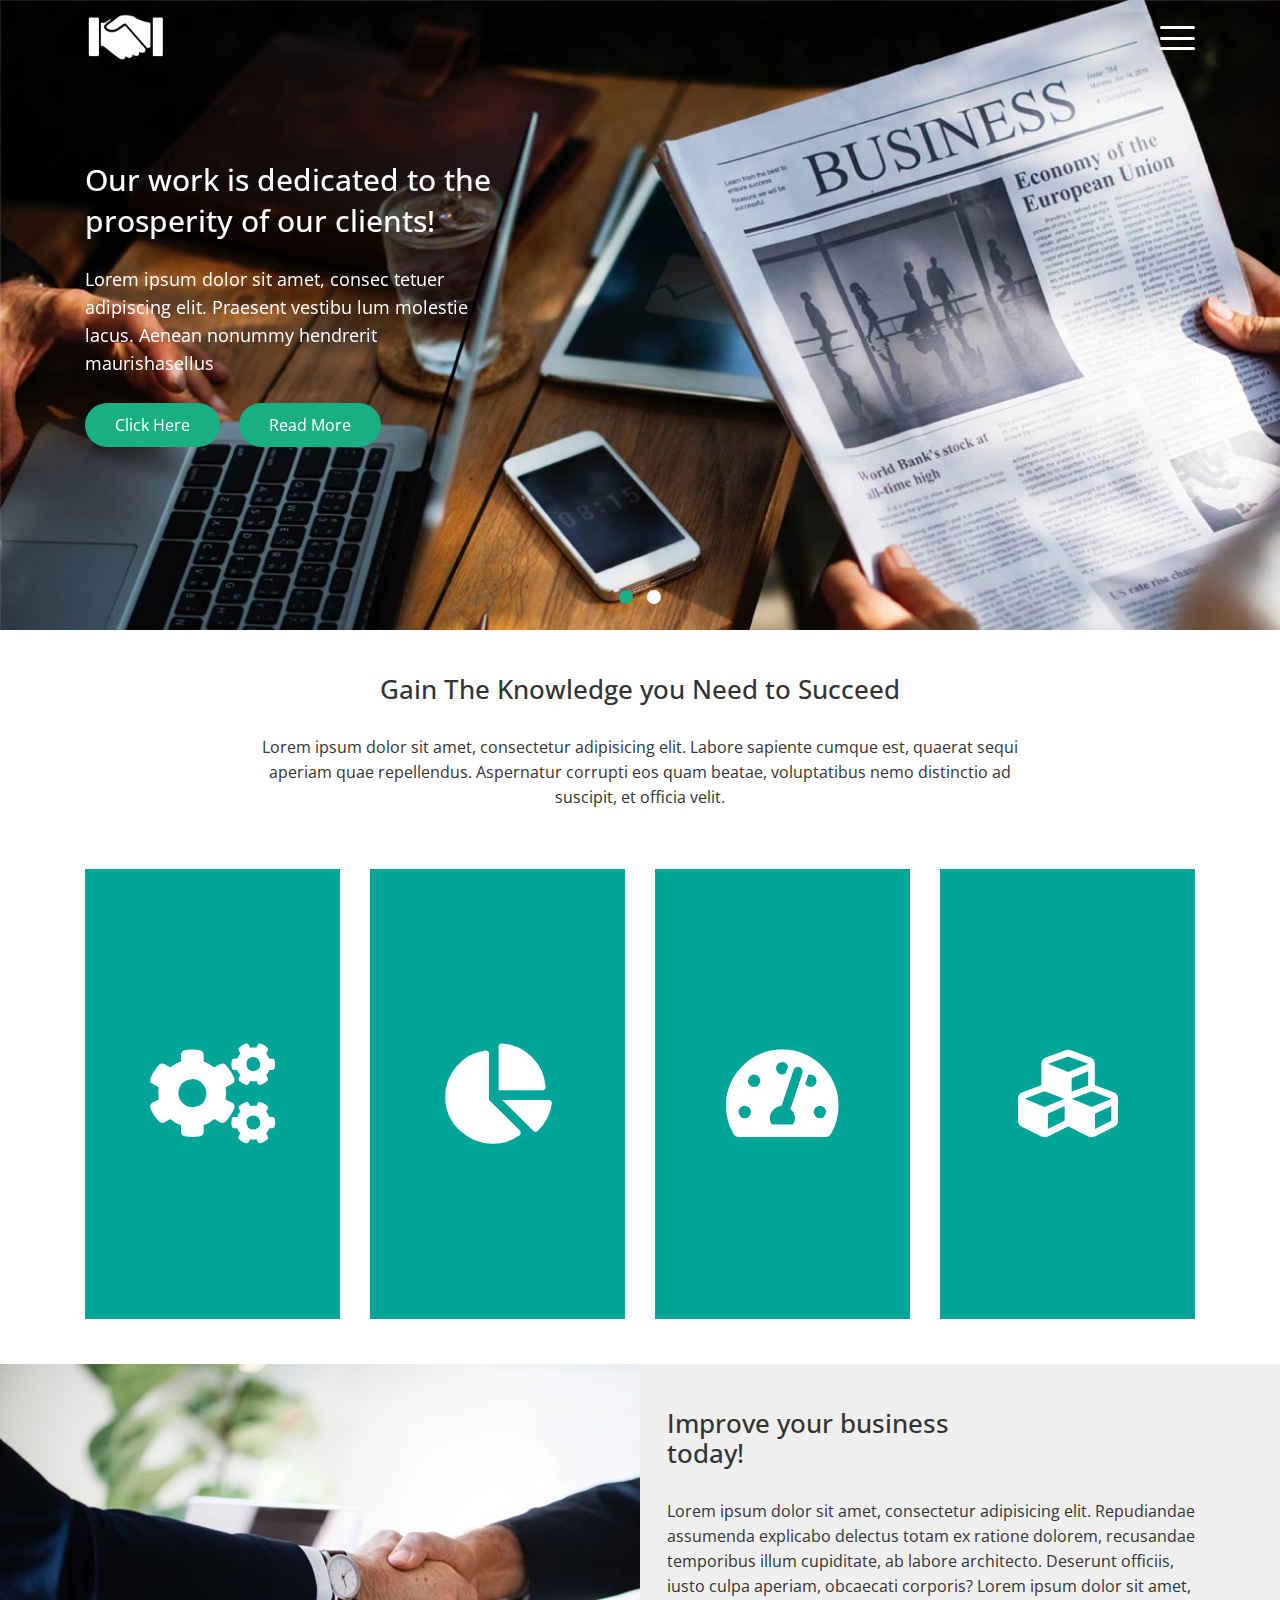
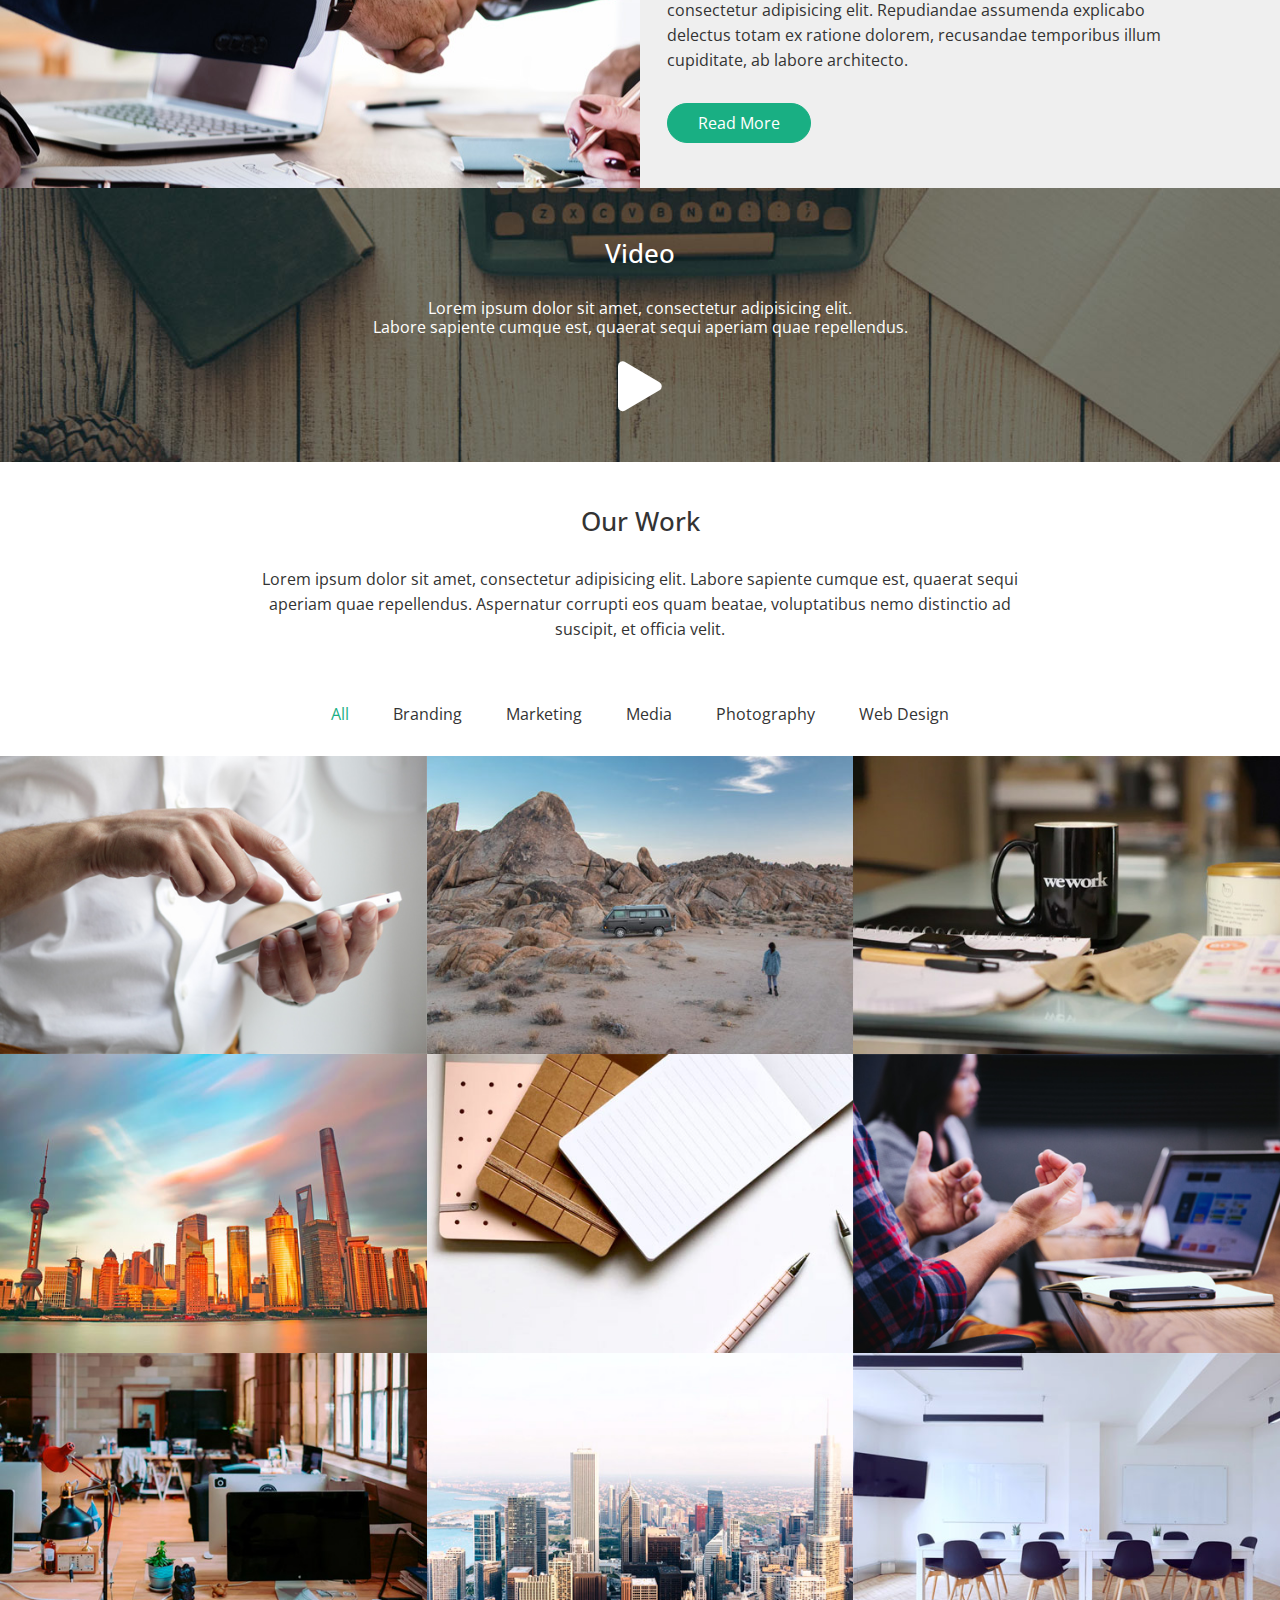
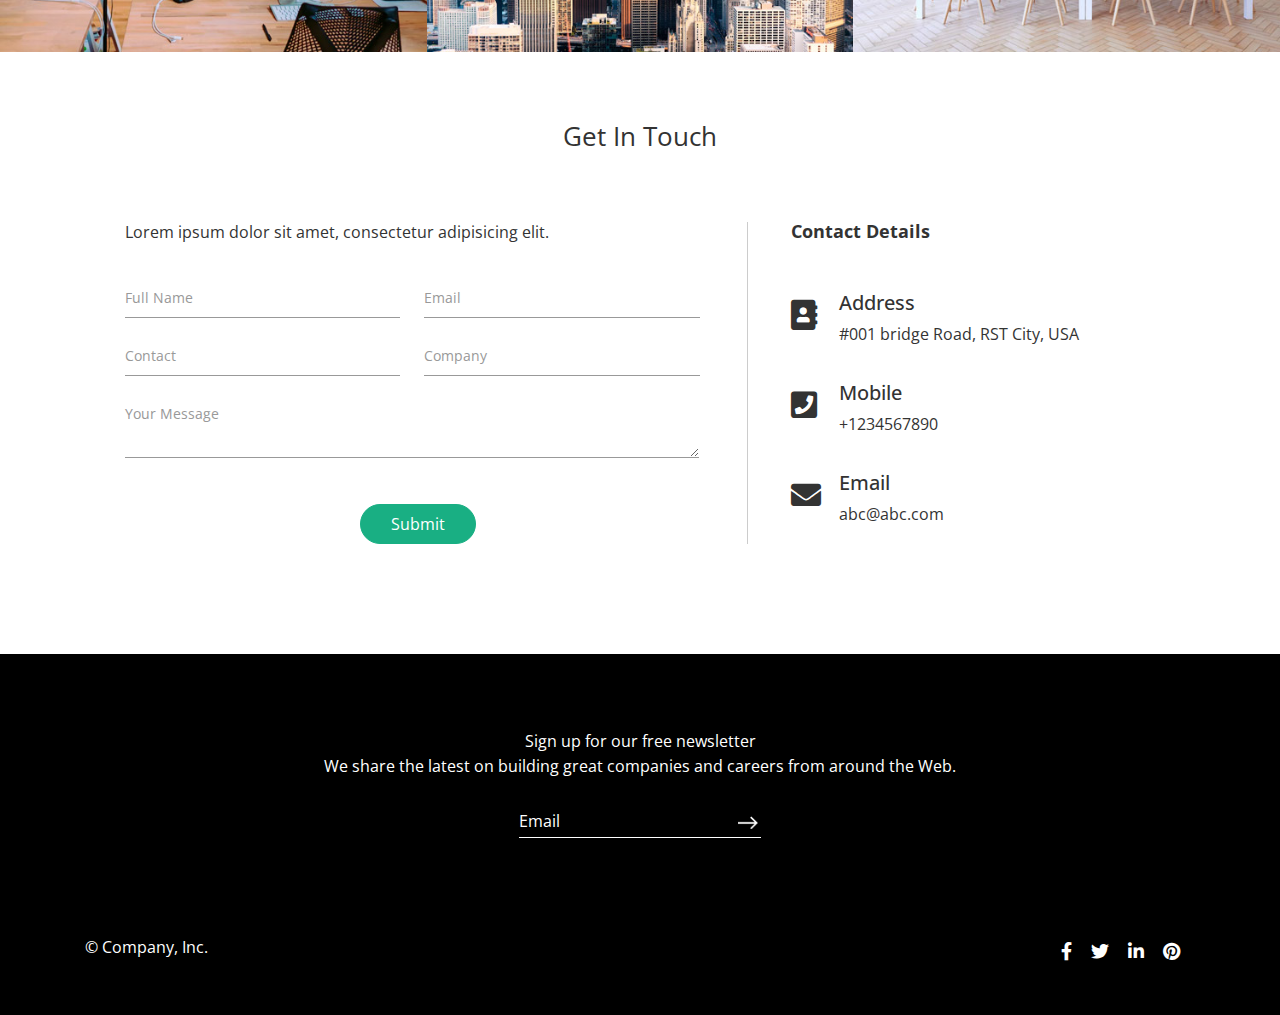
==== index.html @ cee160c5 "folder path updated" ====
<!DOCTYPE html>
<html>

<head>
    <title>Small Business | Bootstrap Template</title>
    <meta charset="utf-8">
    <meta name="viewport" content="width=device-width, initial-scale=1">
    <meta http-equiv=“X-UA-Compatible” content=“IE=edge”>
    <!-- favicons -->
    <link rel="apple-touch-icon" sizes="180x180" href="images/favicons/apple-touch-icon.png">
    <link rel="icon" type="image/png" sizes="32x32" href="images/favicons/favicon-32x32.png">
    <link rel="icon" type="image/png" sizes="16x16" href="images/favicons/favicon-16x16.png">
    <link rel="manifest" href="images/favicons/site.webmanifest">
    <link rel="mask-icon" href="images/favicons/safari-pinned-tab.svg" color="#5bbad5">
    <meta name="msapplication-TileColor" content="#da532c">
    <meta name="theme-color" content="#ffffff">
    <!-- favicons -->
    <link href="https://use.fontawesome.com/releases/v5.0.7/css/all.css" rel="stylesheet">
    <link rel="stylesheet" type="text/css" href="styles/style.css">
    <link rel="stylesheet" type="text/css" href="styles/custom-responsive-style.css">
    <link href="https://fonts.googleapis.com/css?family=Open+Sans:300,400,600,700" rel="stylesheet">
    <script type="text/javascript" src="script/jquery-3.2.1.min.js"></script>
    <script type="text/javascript" src="script/all-plugins.js"></script>
    <script type="text/javascript" src="script/plugin-active.js"></script>
</head>

<body>
    <!-- Header starts here -->
    <header id="Header">
        <nav class="main-navigation">
            <div class="container">
                <div class="row">
                    <div class="col">
                        <div class="logo">
                            <a href="#"><img src="images/logo.png" alt="Logo"></a>
                        </div>
                    </div>
                    <div class="col text-right">
                        <div class="menu-wrap">
                            <div id="nav-icon1">
                                <span></span>
                                <span></span>
                                <span></span>
                            </div>
                        </div>
                    </div>
                </div>
            </div>
        </nav>
        <div class="mobile-menu">
            <ul>
                <li><a href="#HeroBanner" class="smooth-scroll">Home</a></li>
                <li><a href="#Gain" class="smooth-scroll">Gain The Knowledge</a></li>
                <li><a href="#Laptop" class="smooth-scroll">Improve your business </a></li>
                <li><a href="#Video" class="smooth-scroll">Video</a></li>
                <li><a href="#OurWork" class="smooth-scroll">Our Work</a></li>
                <li><a href="#ContactUs" class="smooth-scroll">Get In Touch</a></li>
            </ul>
        </div>
    </header>
    <!-- Header ends here -->
    <!-- Banner starts here -->
    <section id="HeroBanner">
        <div id="BannerSlider" class="owl-carousel">
            <div class="item">
                <div class="container">
                    <div class="row">
                        <div class="col">
                            <div class="banner-text">
                                <h1>Our work is dedicated to the<br /> prosperity of our clients! </h1>
                                <p> Lorem ipsum dolor sit amet, consec tetuer<br /> adipiscing elit. Praesent vestibu lum molestie <br />lacus. Aenean nonummy hendrerit <br />maurishasellus </p>
                                <div class="bannet-cta">
                                    <div class="cta-1">
                                        <a href="#">Click Here</a>
                                    </div>
                                    <div class="cta-2">
                                        <a href="#">Read More</a>
                                    </div>
                                </div>
                            </div>
                        </div>
                    </div>
                </div>
            </div>
            <div class="item">
                <div class="container">
                    <div class="row">
                        <div class="col">
                            <div class="banner-text">
                                <h1>Discover the Business Secrets for <br/>Your SUCCESS!</h1>
                                <p>Lorem ipsum dolor sit amet, consectetur
                                    <br/>adipisicing elit. Labore sapiente cumque,
                                    <br/>sequi aperiam quae repellendus.</p>
                                <div class="bannet-cta">
                                    <div class="cta-1">
                                        <a href="#">Click Here</a>
                                    </div>
                                    <div class="cta-2">
                                        <a href="#">Read More</a>
                                    </div>
                                </div>
                            </div>
                        </div>
                    </div>
                </div>
            </div>
        </div>
    </section>
    <!-- Banner ends here -->
    <!-- Features section starts here -->
    <section id="Gain">
        <div class="container">
            <div class="title text-center">
                <h3>Gain The Knowledge you Need to Succeed</h3>
                <p>Lorem ipsum dolor sit amet, consectetur adipisicing elit. Labore sapiente cumque est, quaerat sequi aperiam quae repellendus. Aspernatur corrupti eos quam beatae, voluptatibus nemo distinctio ad suscipit, et officia velit.</p>
            </div>
            <div class="row">
                <div class="col-xs-12 col-sm-12 col-md-6 col-lg-3 col-xl-3">
                    <div class="each-icon box-1">
                        <div class="icon-wrap">
                            <i class="fa fa-cogs"></i>
                        </div>
                        <div class="icon-text">
                            <h3>Title</h3>
                            <p>Lorem ipsum dolor sit amet, consectetur adipisicing elit. Labore sapiente cumque est, quaerat sequi aperiam quae repellendus. Aspernatur corrupti eos quam beatae, voluptatibus nemo distinctio ad suscipit, et officia velit.</p>
                            <div class="cta">
                                <a title="Read More" href="#"><i class="fa fa-arrow-right" aria-hidden="true"></i></a>
                            </div>
                        </div>
                    </div>
                </div>
                <div class="col-xs-12 col-sm-12 col-md-6 col-lg-3 col-xl-3">
                    <div class="each-icon box-2">
                        <div class="icon-wrap">
                            <i class="fa fa-chart-pie"></i>
                        </div>
                        <div class="icon-text">
                            <h3>Title</h3>
                            <p>Lorem ipsum dolor sit amet, consectetur adipisicing elit. Labore sapiente cumque est, quaerat sequi aperiam quae repellendus. Aspernatur corrupti eos quam beatae, voluptatibus nemo distinctio ad suscipit, et officia velit.</p>
                            <div class="cta">
                                <a title="Read More" href="#"><i class="fa fa-arrow-right" aria-hidden="true"></i></a>
                            </div>
                        </div>
                    </div>
                </div>
                <div class="col-xs-12 col-sm-12 col-md-6 col-lg-3 col-xl-3">
                    <div class="each-icon box-3">
                        <div class="icon-wrap">
                            <i class="fa fa-tachometer-alt"></i>
                        </div>
                        <div class="icon-text">
                            <h3>Title</h3>
                            <p>Lorem ipsum dolor sit amet, consectetur adipisicing elit. Labore sapiente cumque est, quaerat sequi aperiam quae repellendus. Aspernatur corrupti eos quam beatae, voluptatibus nemo distinctio ad suscipit, et officia velit.</p>
                            <div class="cta">
                                <a title="Read More" href="#"><i class="fa fa-arrow-right" aria-hidden="true"></i></a>
                            </div>
                        </div>
                    </div>
                </div>
                <div class="col-xs-12 col-sm-12 col-md-6 col-lg-3 col-xl-3">
                    <div class="each-icon box-4">
                        <div class="icon-wrap">
                            <i class="fa fa-cubes"></i>
                        </div>
                        <div class="icon-text">
                            <h3>Title</h3>
                            <p>Lorem ipsum dolor sit amet, consectetur adipisicing elit. Labore sapiente cumque est, quaerat sequi aperiam quae repellendus. Aspernatur corrupti eos quam beatae, voluptatibus nemo distinctio ad suscipit, et officia velit.</p>
                            <div class="cta">
                                <a title="Read More" href="#"><i class="fa fa-arrow-right" aria-hidden="true"></i></a>
                            </div>
                        </div>
                    </div>
                </div>
            </div> 
        </div>
    </section>
    <!-- Features section ends here -->
    <!-- Laptop section starts here -->
    <section id="Laptop">
        <div class="container">
            <div class="row">
                <div class="col-xs-12 col-sm-12 col-md-12 col-lg-6 col-xl-6 ">
                </div>
                <div class="col-xs-12 col-sm-12 col-md-12 col-lg-6 col-xl-6">
                    <div class="laptop-text">
                        <h2>Improve your business<br class="d-none d-lg-none d-xl-block" /> today!</h2>
                        <p>Lorem ipsum dolor sit amet, consectetur adipisicing elit. Repudiandae assumenda explicabo delectus totam ex ratione dolorem, recusandae temporibus illum cupiditate, ab labore architecto. Deserunt officiis, iusto culpa aperiam, obcaecati corporis? Lorem ipsum dolor sit amet, consectetur adipisicing elit. Repudiandae assumenda explicabo delectus totam ex ratione dolorem, recusandae temporibus illum cupiditate, ab labore architecto.</p>
                        <a href="#">Read More</a>
                    </div>
                </div>
            </div>
        </div>
    </section>
    <!-- Laptop section ends here -->
    
    <!-- video section starts here -->
    <section id="Video">
        <div class="image-wrap">
            <picture>
                <source media="(max-width: 767px)" srcset="images/video1.jpg">
                <img src="images/video.jpg" alt="Video Thumbnail">
            </picture>
        </div>
        <div class="video-icon">
            <h3>Video</h3>
            <p>Lorem ipsum dolor sit amet, consectetur adipisicing elit. <br class="d-none d-lg-none d-xl-block" />Labore sapiente cumque est, quaerat sequi aperiam quae repellendus.</p>
            <a class="popup-youtube-wst" href="https://www.youtube.com/watch?v=ScMzIvxBSi4"><i class="fas fa-play"></i></a>
        </div>
    </section>
    <!-- video section ends here -->
    <section id="OurWork" class="clearfix">
        <div class="container">
            <div class="title text-center">
                <h3>Our Work</h3>
                <p>Lorem ipsum dolor sit amet, consectetur adipisicing elit. Labore sapiente cumque est, quaerat sequi aperiam quae repellendus. Aspernatur corrupti eos quam beatae, voluptatibus nemo distinctio ad suscipit, et officia velit.</p>
            </div>
        </div>
        <div class="filter-list">
            <ul>
                <li class="active" data-filter="all">All
                </li>
                <li data-filter="branding">Branding
                </li>
                <li data-filter="marketing">Marketing
                </li>
                <li data-filter="media">Media
                </li>
                <li data-filter="photography">Photography
                </li>
                <li data-filter="web-design">Web Design
                </li>
            </ul>
        </div>
        <div class="filter-box clearfix">
            <div class="each-box all scale-anm branding">
                <div class="each-box-img">
                    <img src="images/category-1.jpg" alt="">
                </div>
                <div class="each-box-text-wap">
                    <div class="each-box-text">
                        <h3>Title</h3>
                        <p>Lorem ipsum dolor sit amet consectetur adipisicing elit consectetur adipisicing elit.</p>
                        <a title="Read More" href="#" target="_blank"><i class="fa fa-arrow-right" aria-hidden="true"></i></a>
                    </div>
                </div>
            </div>
            <div class="each-box all scale-anm marketing web-design">
                <div class="each-box-img">
                    <img src="images/category-2.jpg" alt="">
                </div>
                <div class="each-box-text-wap">
                    <div class="each-box-text">
                        <h3>Title</h3>
                        <p>Lorem ipsum dolor sit amet consectetur adipisicing elit consectetur adipisicing elit.</p>
                        <a title="Read More" href="#" target="_blank"><i class="fa fa-arrow-right" aria-hidden="true"></i></a>
                    </div>
                </div>
            </div>
            <div class="each-box all scale-anm media">
                <div class="each-box-img">
                    <img src="images/category-3.jpg" alt="">
                </div>
                <div class="each-box-text-wap">
                    <div class="each-box-text">
                        <h3>Title</h3>
                        <p>Lorem ipsum dolor sit amet consectetur adipisicing elit consectetur adipisicing elit.</p>
                        <a title="Read More" href="#" target="_blank"><i class="fa fa-arrow-right" aria-hidden="true"></i></a>
                    </div>
                </div>
            </div>
            <div class="each-box all scale-anm photography marketing">
                <div class="each-box-img">
                    <img src="images/category-4.jpg" alt="">
                </div>
                <div class="each-box-text-wap">
                    <div class="each-box-text">
                        <h3>Title</h3>
                        <p>Lorem ipsum dolor sit amet consectetur adipisicing elit consectetur adipisicing elit.</p>
                        <a title="Read More" href="#" target="_blank"><i class="fa fa-arrow-right" aria-hidden="true"></i></a>
                    </div>
                </div>
            </div>
            <div class="each-box all scale-anm web-design branding">
                <div class="each-box-img">
                    <img src="images/category-5.jpg" alt="">
                </div>
                <div class="each-box-text-wap">
                    <div class="each-box-text">
                        <h3>Title</h3>
                        <p>Lorem ipsum dolor sit amet consectetur adipisicing elit consectetur adipisicing elit.</p>
                        <a title="Read More" href="#" target="_blank"><i class="fa fa-arrow-right" aria-hidden="true"></i></a>
                    </div>
                </div>
            </div>
            <div class="each-box all scale-anm web-design">
                <div class="each-box-img">
                    <img src="images/category-6.jpg" alt="">
                </div>
                <div class="each-box-text-wap">
                    <div class="each-box-text">
                        <h3>Title</h3>
                        <p>Lorem ipsum dolor sit amet consectetur adipisicing elit consectetur adipisicing elit.</p>
                        <a title="Read More" href="#" target="_blank"><i class="fa fa-arrow-right" aria-hidden="true"></i></a>
                    </div>
                </div>
            </div>
            <div class="each-box all scale-anm media branding">
                <div class="each-box-img">
                    <img src="images/category-7.jpg" alt="">
                </div>
                <div class="each-box-text-wap">
                    <div class="each-box-text">
                        <h3>Title</h3>
                        <p>Lorem ipsum dolor sit amet consectetur adipisicing elit consectetur adipisicing elit.</p>
                        <a title="Read More" href="#" target="_blank"><i class="fa fa-arrow-right" aria-hidden="true"></i></a>
                    </div>
                </div>
            </div>
            <div class="each-box all scale-anm photography marketing">
                <div class="each-box-img">
                    <img src="images/category-8.jpg" alt="">
                </div>
                <div class="each-box-text-wap">
                    <div class="each-box-text">
                        <h3>Title</h3>
                        <p>Lorem ipsum dolor sit amet consectetur adipisicing elit consectetur adipisicing elit.</p>
                        <a title="Read More" href="#" target="_blank"><i class="fa fa-arrow-right" aria-hidden="true"></i></a>
                    </div>
                </div>
            </div>
            <div class="each-box all scale-anm photography media">
                <div class="each-box-img">
                    <img src="images/category-9.jpg" alt="">
                </div>
                <div class="each-box-text-wap">
                    <div class="each-box-text">
                        <h3>Title</h3>
                        <p>Lorem ipsum dolor sit amet consectetur adipisicing elit consectetur adipisicing elit.</p>
                        <a title="Read More" href="#" target="_blank"><i class="fa fa-arrow-right" aria-hidden="true"></i></a>
                    </div>
                </div>
            </div>
        </div>
    </section>
    <!-- Contact us section starts here -->
    <section id="ContactUs">
        <div class="container contact-container">
            <h3 class="contact-title">Get In Touch</h3>
            <div class="contact-outer-wrapper">
                <div class="form-wrap">
                    <p>Lorem ipsum dolor sit amet, consectetur adipisicing elit.</p>
                    <form action="#" method="post">
                        <div class="fname floating-label">
                            <input type="text" required class="floating-input" name="full name" />
                            <label for="title">Full Name</label>
                        </div>
                        <div class="email floating-label">
                            <input type="email" required class="floating-input" name="email" />
                            <label for="email">Email</label>
                        </div>
                        <div class="contact floating-label">
                            <input type="tel" class="floating-input" name="contact" />
                            <label for="email" required>Contact</label>
                        </div>
                        <div class="company floating-label">
                            <input type="text" class="floating-input" name="company" />
                            <label for="email">Company</label>
                        </div>
                        <div class="user-msg floating-label">
                            <textarea type="text" class="floating-input" name="Message"></textarea>
                            <label for="message" class="msg-label">Your Message</label>
                        </div>
                        <div class="submit-btn">
                            <button type="submit">Submit</button>
                        </div>
                    </form>
                </div>
                <div class="address-block">
                    <p class="add-title">Contact Details</p>
                    <div class="c-detail">
                        <div class="c-icon"><i class="fas fa-address-book" aria-hidden="true"></i></div>
                        <div class="c-info">
                            <h4>Address</h4>
                            <p>#001 bridge Road, RST City, USA</p>
                        </div>
                    </div>
                    <div class="c-detail">
                        <div class="c-icon"><i class="fas fa-phone-square" aria-hidden="true"></i></div>
                        <div class="c-info">
                            <h4>Mobile</h4>
                            <p><a href="tell:+1234567890">+1234567890</a></p>
                        </div>
                    </div>
                    <div class="c-detail">
                        <div class="c-icon"><i class="fas fa-envelope" aria-hidden="true"></i></div>
                        <div class="c-info">
                            <h4>Email</h4>
                            <p><a href="mailto:abc@abc.com">abc@abc.com</a></p>
                        </div>
                    </div>
                </div>
            </div>
        </div>
    </section>
    <!-- Contact us section ends here -->
    <!-- Footer section starts here -->
    <footer id="Footer">
        <div class="container text-center">
            <div class="footer-text ">
                <p>Sign up for our free newsletter
                    <br class="hidden-lg-down" /> We share the latest on building great companies and careers from around the Web.</p>
                <div class="email-box">
                    <form action="#" method="post">
                        <input required type="email">
                        <label for="email">Email</label>
                        <input class="submit" type="submit" value="">
                    </form>
                </div>
                <div class="row">
                    <div class="col-xs-12 col-sm-12 col-md-6 col-lg-6 col-xl-6">
                        <div class="copy-right">
                            <p>© Company, Inc.</p>
                        </div>
                    </div>
                    <div class="col-xs-12 col-sm-12 col-md-6 col-lg-6 col-xl-6 text-right">
                        <div class="social-share">
                            <ul>
                                <li>
                                    <a href="#"><i class="fab fa-facebook-f"></i></a>
                                </li>
                                <li>
                                    <a href="#"><i class="fab fa-twitter"></i></a>
                                </li>
                                <li>
                                    <a href="#"><i class="fab fa-linkedin-in"></i></a>
                                </li>
                                <li>
                                    <a href="#"><i class="fab fa-pinterest"></i></a>
                                </li>
                            </ul>
                        </div>
                    </div>
                </div>
            </div>
        </div>
    </footer>
    <!-- Footer section ends here -->
</body>

</html>
---- styles/custom-responsive-style.css ----
/*mobile styles*/
@media (min-width: 0px) and (max-width: 767px) {
	#Header {
		padding: 16px 0;
	}
	#Header .logo a img {
		width: 60px;
	}
	#Header .menu-wrap {
		padding-top: 3px;
	}
	#nav-icon1 {
		width: 40px;
		height: 30px;
	}
	#nav-icon1 span {
		height: 3px;
	}
	#nav-icon1 span:nth-child(2) {
		top: 12px;
	}
	#nav-icon1 span:nth-child(3) {
		top: 23px;
	}
	#HeroBanner {
		height: 380px;
	}
	#BannerSlider {
		padding-top: 50px;
		text-align: center;
	}
	#BannerSlider .banner-text {
		padding-top: 20px;
	}
	#BannerSlider .banner-text h1 {
		font-size: 22px;
		margin-bottom: 14px;
	}
	#BannerSlider .banner-text h1 br, #BannerSlider .banner-text p br {
		display: none;
	}
	#BannerSlider .banner-text p {
		font-size: 16px;
		margin-bottom: 14px;
	}
	#BannerSlider .bannet-cta a {
		padding: 8px 25px;
		font-size: 14px;
	}
	#BannerSlider .owl-dots {
		bottom: 10px;
	}
	#Laptop {
		text-align: center;
	}
	#Laptop .laptop-text {
		padding-top: 15px;
	}
	#Laptop .laptop-text h2 {
		font-size: 22px;
		margin-bottom: 15px;
	}
	#Laptop .laptop-text p {
		font-size: 16px;
	}
	#Laptop .laptop-text a {
		font-size: 14px;
	}
	#Gain .each-icon .icon-text, #Gain .each-icon:hover .icon-wrap {
		visibility: visible;
		opacity: 1;
	}
	#Gain .each-icon .icon-wrap, #Gain .each-icon .icon-text {
		position: static;
		transform: none;
	}
	#Gain .each-icon .icon-text {
		padding-bottom: 20px;
	}
	#Gain .each-icon .icon-wrap {
		padding-top: 16px;
	}
	#Gain .each-icon .icon-wrap i {
		font-size: 50px;
	}
	#OurWork .filter-list li {
		padding-bottom: 15px;
		font-size: 16px;
		width: 50%;
		float: left;
		background-color: #19af83;
		padding: 20px;
		color: #fff;
		border: 1px solid #fff;
	}
	#OurWork .filter-list li:hover, #OurWork .filter-list li.active {
		color: #19af83;
		background-color: #fff;
		border: 1px solid #19af83;
	}
	#Gain .title {
		width: 100%;
	}
	#Gain .title h3 {
		font-size: 22px;
	}
	#Gain .title h3 br {
		display: none;
	}
	#Gain .title p {
		font-size: 16px;
		margin-bottom: 15px;
	}
	#Gain .each-icon {
		min-height: 290px;
		margin-bottom: 10px;
	}
	#Laptop {
		padding: 25px 0;
		margin-bottom: 20px;
	}
	#Laptop::before {
		background: url(../images/improve-business-ipad.jpg) no-repeat center center;
		width: 100%;
  }
	#Laptop .laptop-text h2, #Laptop .laptop-text p {
  	color: #fff;
  }
	#Video .video-icon {
		width: 100%;
	}
	#Video .video-icon h3 {
		font-size: 22px;
		margin-bottom: 10px;
	}
	#Video .video-icon p {
		font-size: 16px;
		margin-bottom: 10px;
	}
	#Video .video-icon i {
		font-size: 30px;
	}
	#OurWork {
		padding-top: 20px;
		background-color: #efefef;
	}
	#OurWork .title {
		width: 100%;
	}
	#OurWork .title h3 {
		font-size: 22px;
		margin-bottom: 15px;
	}
	#OurWork .title p {
		font-size: 16px;
		margin-bottom: 15px;
	}
	#OurWork .filter-box .each-box .each-box-text-wap, #OurWork .filter-box .each-box-text a i {
		visibility: visible;
		opacity: 1;
	}
	#OurWork .filter-list {
		padding-bottom: 18px;
	}
	#OurWork .filter-list li {
		font-size: 18px;
	}
	#OurWork .filter-box .each-box {
		width: 100%;
	}
	#OurWork .filter-box .each-box .each-box-text {
		padding: 8px;
	}
	#OurWork .filter-box .each-box-text h3 {
		font-size: 22px;
		margin-bottom: 12px;
	}
	#OurWork .filter-box .each-box-text p {
		font-size: 16px;
		margin-bottom: 12px;
	}
	#OurWork .filter-box .each-box-text a {
		padding: 4px 8px;
	}
	#OurWork .filter-box .each-box:hover .each-box-img img {
		transform: none;
	}
	#ContactUs {
		padding: 25px 0;
	}
	#ContactUs .contact-title {
		font-size: 22px;
		margin-bottom: 5px;
	}
	#ContactUs .form-wrap, #ContactUs .address-block {
		width: 100%;
		padding: 20px;
		display: block;
	}
	#ContactUs .form-wrap p {
		font-size: 16px;
		text-align: center;
	}
	#ContactUs .form-wrap .floating-label {
		width: 100%;
		margin-bottom: 40px;
	}
	#ContactUs .form-wrap .user-msg {
		width: 100%;
		margin-bottom: 20px;
	}
	#ContactUs .address-block {
		position: static;
	}
	#ContactUs .address-block::after {
		content: none;
	}
	#ContactUs .add-title {
		font-size: 20px;
		margin-bottom: 25px;
	}
	#ContactUs .c-detail .c-info h4 {
		font-size: 18px;
		margin-top: 5px;
	}
	#ContactUs .c-detail .c-info p {
		margin: 0;
	}
	#Footer {
		padding: 40px 0;
	}
	#Footer .footer-text p {
		font-size: 16px;
	}
	#Footer .footer-text .email-box {
		padding-bottom: 40px;
	}
	#Footer .footer-text .copy-right {
		margin-bottom: 25px;
	}
	#Footer .footer-text .email-box label {
		font-size: 16px;
	}
	#Footer .footer-text .copy-right p {
		text-align: center;
	}
	#Footer .footer-text .social-share {
		text-align: center;
	}
	#Footer .footer-text .social-share ul li {
		margin-right: 30px;
	}
	#Footer .footer-text .social-share ul li:last-child {
		margin-right: 0;
	}
	#Footer .footer-text .email-box input {
		width: 100%;
	}
}
/*Mobile landscape view styles*/
@media (min-width: 480px) and (max-width: 767px) {
	#HeroBanner {
		height: 350px;
	}
	#Laptop .laptop-img img {
		width: 80%;
	}
	#Video {
		height: 200px;
		overflow: hidden;
	}
	#OurWork .filter-list li {
		width: 33.33%
	}
	#OurWork .filter-box .each-box {
		width: 50%;
	}
}
/* Tablet Portrait view */
@media (min-width: 768px) and (max-width: 991px) {
	#Header {
		padding: 10px 0 0;
	}
	#Header .logo a i {
		font-size: 40px;
	}
	#nav-icon1 {
		height: 42px;
		width: 40px;
	}
	#HeroBanner {
		height: 470px;
	}
	#BannerSlider {
		padding-top: 70px;
	}
	#BannerSlider .banner-text h1 {
		font-size: 32px;
	}
	#Laptop {
		text-align: center;
	}
	#Laptop .laptop-img img { 
		width: 75%;
		margin: 0 auto 20px;
	}
	#Laptop .laptop-text h2 {
		font-size: 28px;
	}
	#Gain .title h3 {
		font-size: 28px;
	}
	#Gain .each-icon {
		min-height: 310px;
	}
	#Gain .each-icon.box-1, #Gain .each-icon.box-2 {
		margin-bottom: 30px;
	}
	#Gain .each-icon .icon-text, #Gain .each-icon:hover .icon-wrap {
		visibility: visible;
		opacity: 1;
	}
	#Gain .each-icon .icon-wrap, #Gain .each-icon .icon-text {
		position: static;
		transform: none;
	}
	#Gain .each-icon .icon-text {
		padding-bottom: 20px;
	}
	#Gain .each-icon .icon-wrap {
		padding-top: 16px;
	}
	#Gain .each-icon .icon-wrap i {
		font-size: 50px;
	}
	#Laptop {
		margin-bottom: 25px;
	}
	#Laptop::before {
		width: 100%;
		background: url(../images/improve-business-ipad.jpg) no-repeat center center;
  }
  #Laptop .laptop-text h2, #Laptop .laptop-text p {
  	color: #fff;
  }
	#Video .video-icon {
		width: 100%;
	}
	#Video .video-icon h3 {
		font-size: 38px;
		margin-bottom: 15px;
	}
	#Video .video-icon p {
		font-size: 18px;
		margin-bottom: 15px;
	}
	#Video .video-icon i {
		font-size: 40px;
	}
	#OurWork {
		padding-top: 35px;
	}
	#OurWork .title {
		width: 100%;
	}
	#OurWork .title h3 {
		font-size: 28px;
	}
	#Gain .title {
		width: 100%;
	}
	#OurWork .title p {
		font-size: 20px;
	}
	#OurWork .filter-list li {
		font-size: 18px;
		padding: 0 14px;
	}
	#OurWork .filter-box .each-box .each-box-text-wap, #OurWork .filter-box .each-box-text a i {
		visibility: visible;
		opacity: 1;
	}
	#OurWork .filter-box .each-box:hover .each-box-img img {
		transform: none;
	}
	#OurWork .filter-box .each-box-text h3 {
		font-size: 26px;
		margin-bottom: 15px;
	}
	#OurWork .filter-box .each-box-text p {
		font-size: 14px;
		margin-bottom: 12px;
	}
	#OurWork .filter-box .each-box-text a {
		padding: 4px 8px;
	}
	#OurWork .filter-box .each-box:hover .each-box-text a i {
		font-size: 28px;
	}
	#ContactUs {
		padding: 40px 0;
	}
	#ContactUs .contact-title {
		margin-bottom: 12px;
	}
	#ContactUs .form-wrap {
		padding: 22px;
	}
	#ContactUs .form-wrap .fname, #ContactUs .form-wrap .contact {
		margin-right: 14px;
	}
	#ContactUs .c-detail .c-icon {
		width: 15%;
	}
	#ContactUs .c-detail .c-info {
		width: 82%;
	}
	#ContactUs .address-block {
		padding: 22px;
	}
	#ContactUs .add-title {
		margin-bottom: 30px;
	}
	#Footer {
		padding: 45px 0 30px;
	}
	#Footer .footer-text .email-box {
		padding-bottom: 70px;
	}
}
/*Tablet Landscape*/
@media (min-width: 992px) and (max-width: 1199px) {
	#HeroBanner {
		height: 530px;
	}
	#BannerSlider {
		padding-top: 70px;
	}
	#Gain .each-icon .icon-wrap i {
		font-size: 65px;
		padding-top: 15px;
	}
	#Gain .each-icon .icon-text {
		padding: 8px 10px;
	}
	#Gain .each-icon .icon-text, #Gain .each-icon:hover .icon-wrap {
		visibility: visible;
		opacity: 1;
	}
	#Gain .each-icon .icon-wrap, #Gain .each-icon .icon-text {
		position: static;
		transform: none;
	}
	#Laptop::before {
		background-position: center center;
		width: 50%;
	}
	#Video .video-icon h3 {
		font-size: 38px;
		margin-bottom: 15px;
	}
	#Video .video-icon p {
		font-size: 16px;
		margin-bottom: 15px;
	}
	#Video .video-icon i {
		font-size: 40px;
	}
	#OurWork {
		padding-top: 35px;
	}
	#OurWork .filter-box .each-box .each-box-text-wap, #OurWork .filter-box .each-box-text a i {
		visibility: visible;
		opacity: 1;
	}
	#OurWork .filter-box .each-box:hover .each-box-img img {
		transform: none;
	}
	#OurWork .filter-box .each-box-text h3 {
		font-size: 26px;
		margin-bottom: 15px;
	}
	#OurWork .filter-box .each-box-text p {
		font-size: 18px;
		margin-bottom: 15px;
	}
	#OurWork .filter-box .each-box-text a {
		padding: 11px 16px;
	}
	#ContactUs {
		padding: 40px 0;
	}
	#ContactUs .contact-title {
		margin-bottom: 12px;
	}
	#ContactUs .form-wrap {
		padding: 22px;
	}
	#ContactUs .address-block {
		padding: 22px;
	}
	#ContactUs .add-title {
		margin-bottom: 30px;
	}
	#Footer {
		padding: 45px 0 30px;
	}
	#Footer .footer-text .email-box {
		padding-bottom: 70px;
	}
}
@media (min-width: 1700px) {
	#OurWork .filter-box {
		width: 75%;
		margin: 0 auto;
	}
}
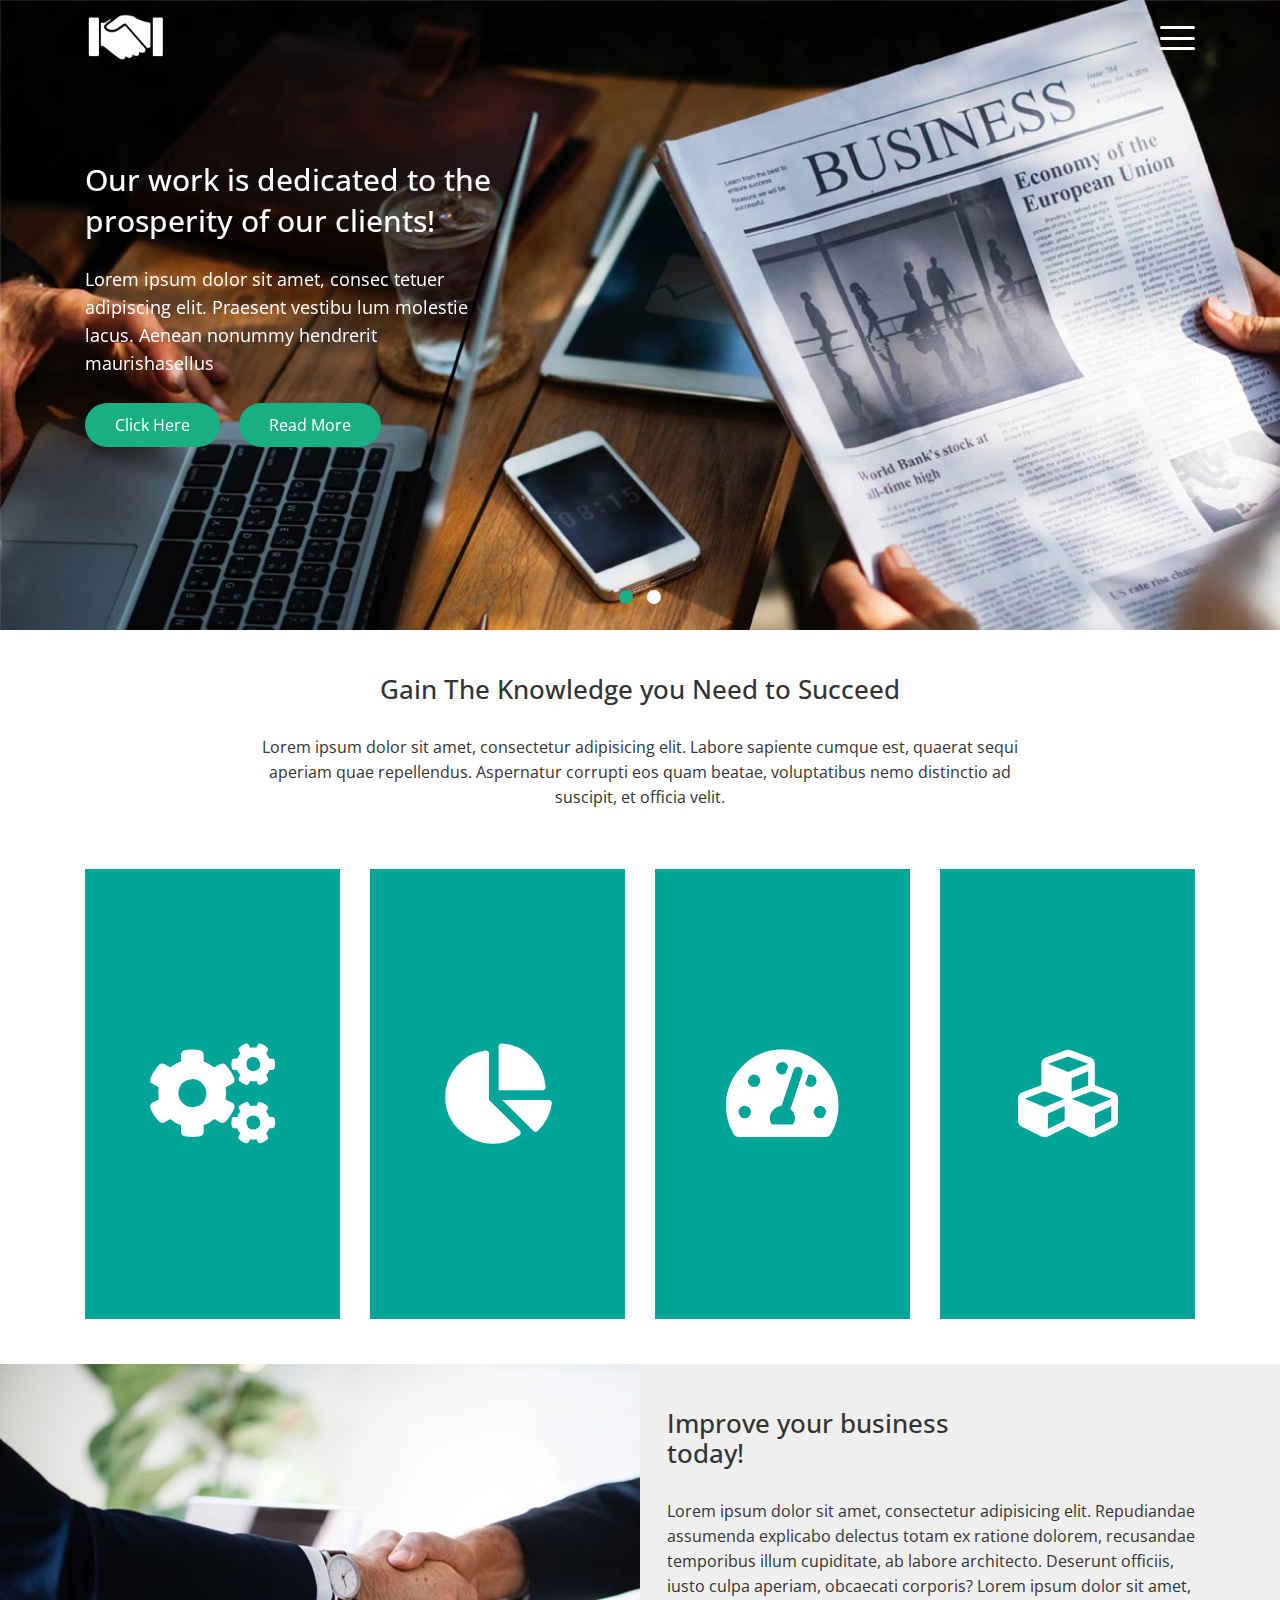
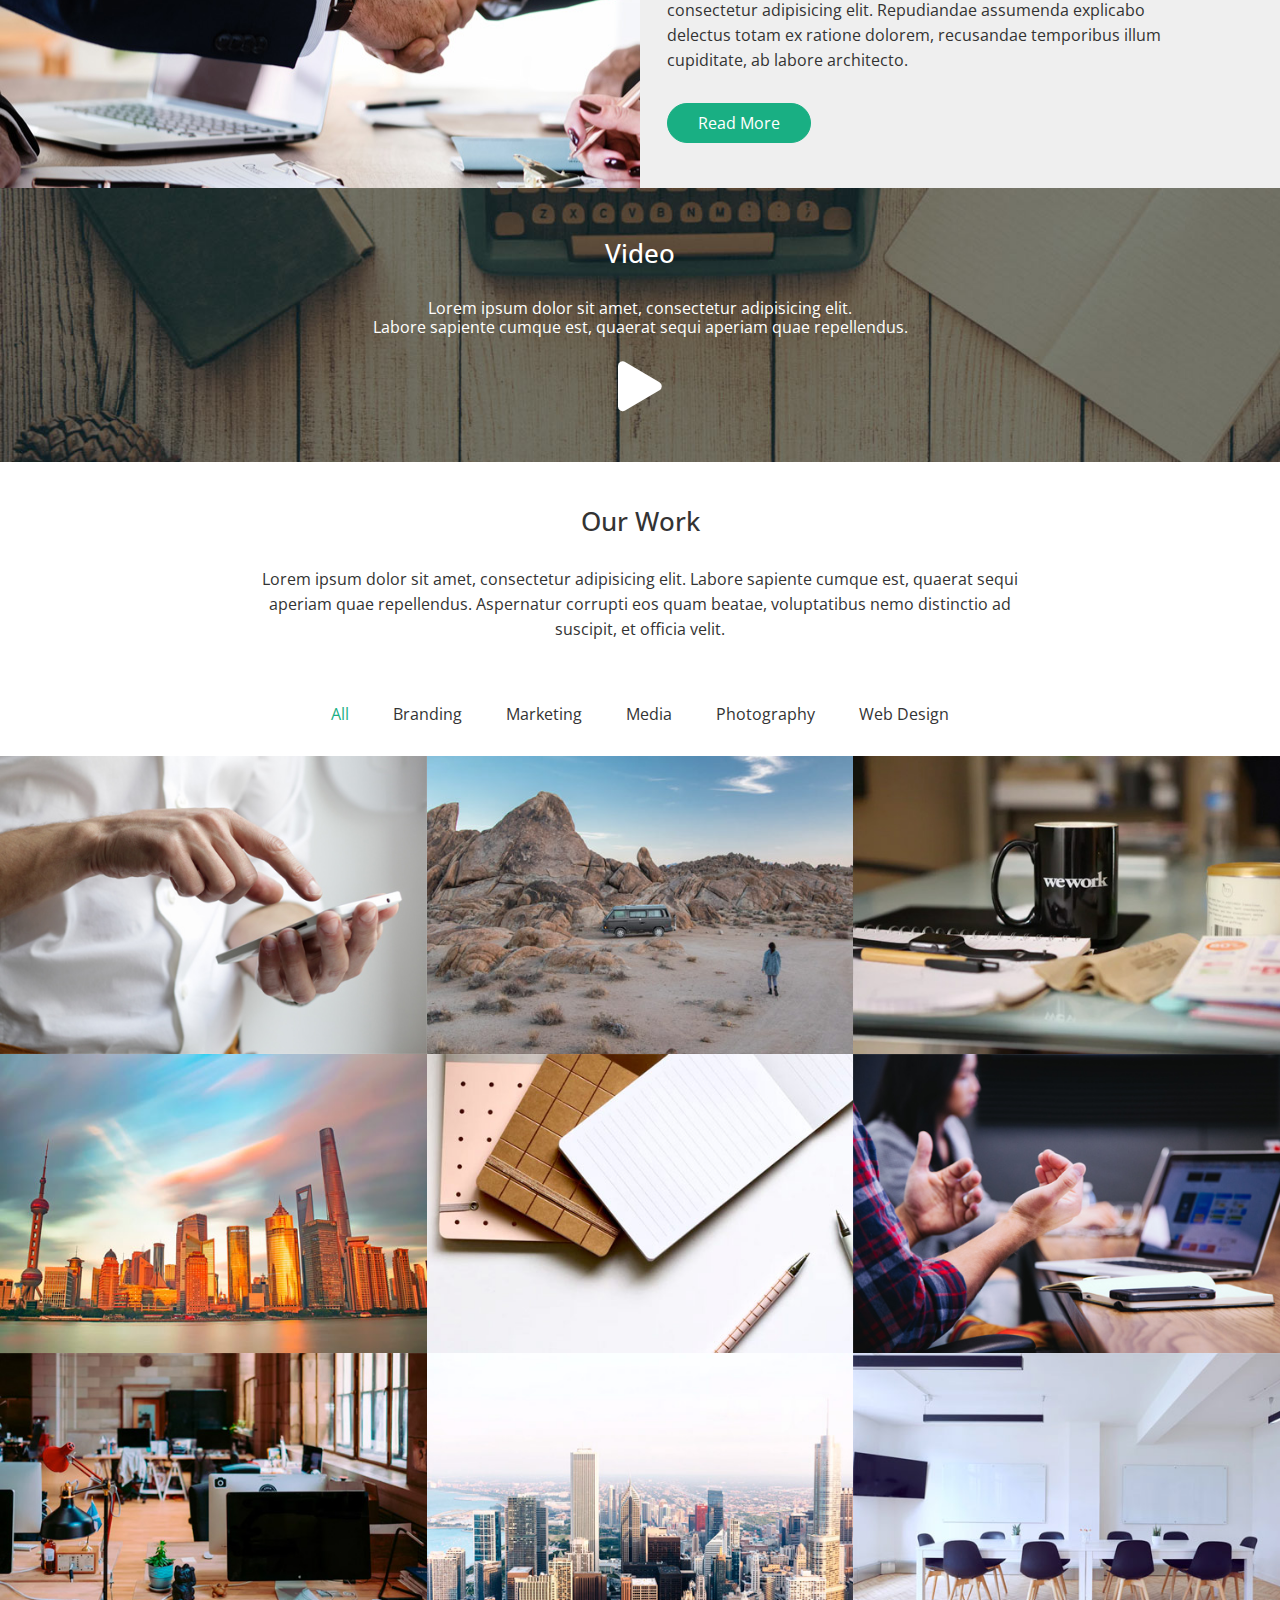
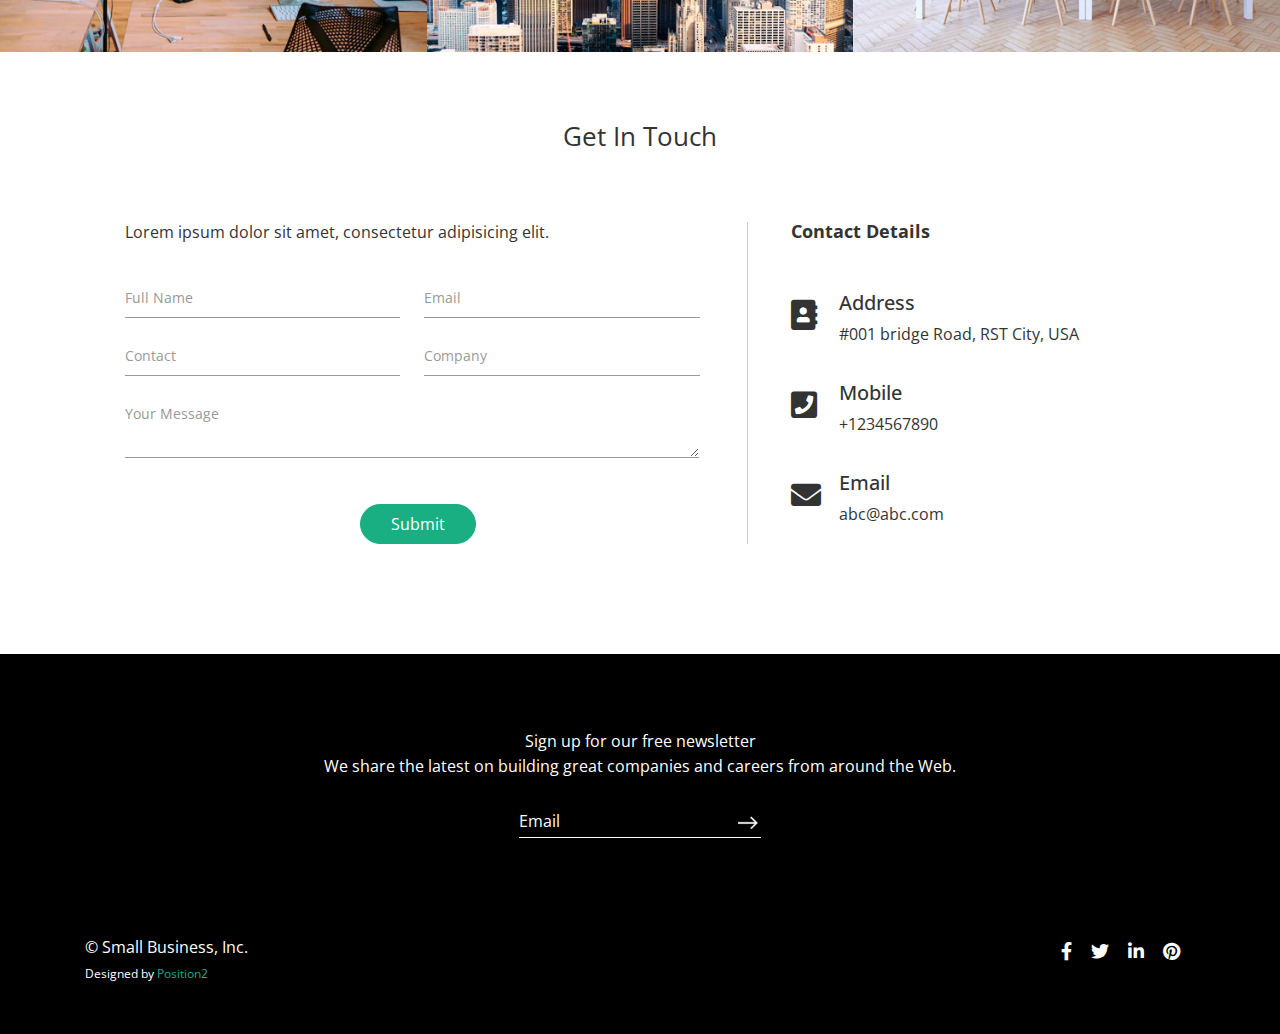
==== commit 6fcf55c7: "text and css updated for footer" ====
--- a/index.html
+++ b/index.html
@@ -419,7 +419,7 @@
                 <div class="row">
                     <div class="col-xs-12 col-sm-12 col-md-6 col-lg-6 col-xl-6">
                         <div class="copy-right">
-                            <p>© Company, Inc.</p>
+                            <p>© Small Business, Inc.</p>
                         </div>
                     </div>
                     <div class="col-xs-12 col-sm-12 col-md-6 col-lg-6 col-xl-6 text-right">
@@ -441,6 +441,11 @@
                         </div>
                     </div>
                 </div>
+                <div class="row">
+                  <div class="col-12">
+                      <p class="designed">Designed by <a href="https://www.position2.com/" target="_blank">Position2</a></p>
+                  </div>
+                </div>
             </div>
         </div>
     </footer>
--- a/styles/custom-responsive-style.css
+++ b/styles/custom-responsive-style.css
@@ -256,6 +256,10 @@
 	#Footer .footer-text .email-box input {
 		width: 100%;
 	}
+	#Footer .footer-text p.designed {
+		text-align: center;
+		margin-top: 15px;
+	}
 }
 /*Mobile landscape view styles*/
 @media (min-width: 480px) and (max-width: 767px) {
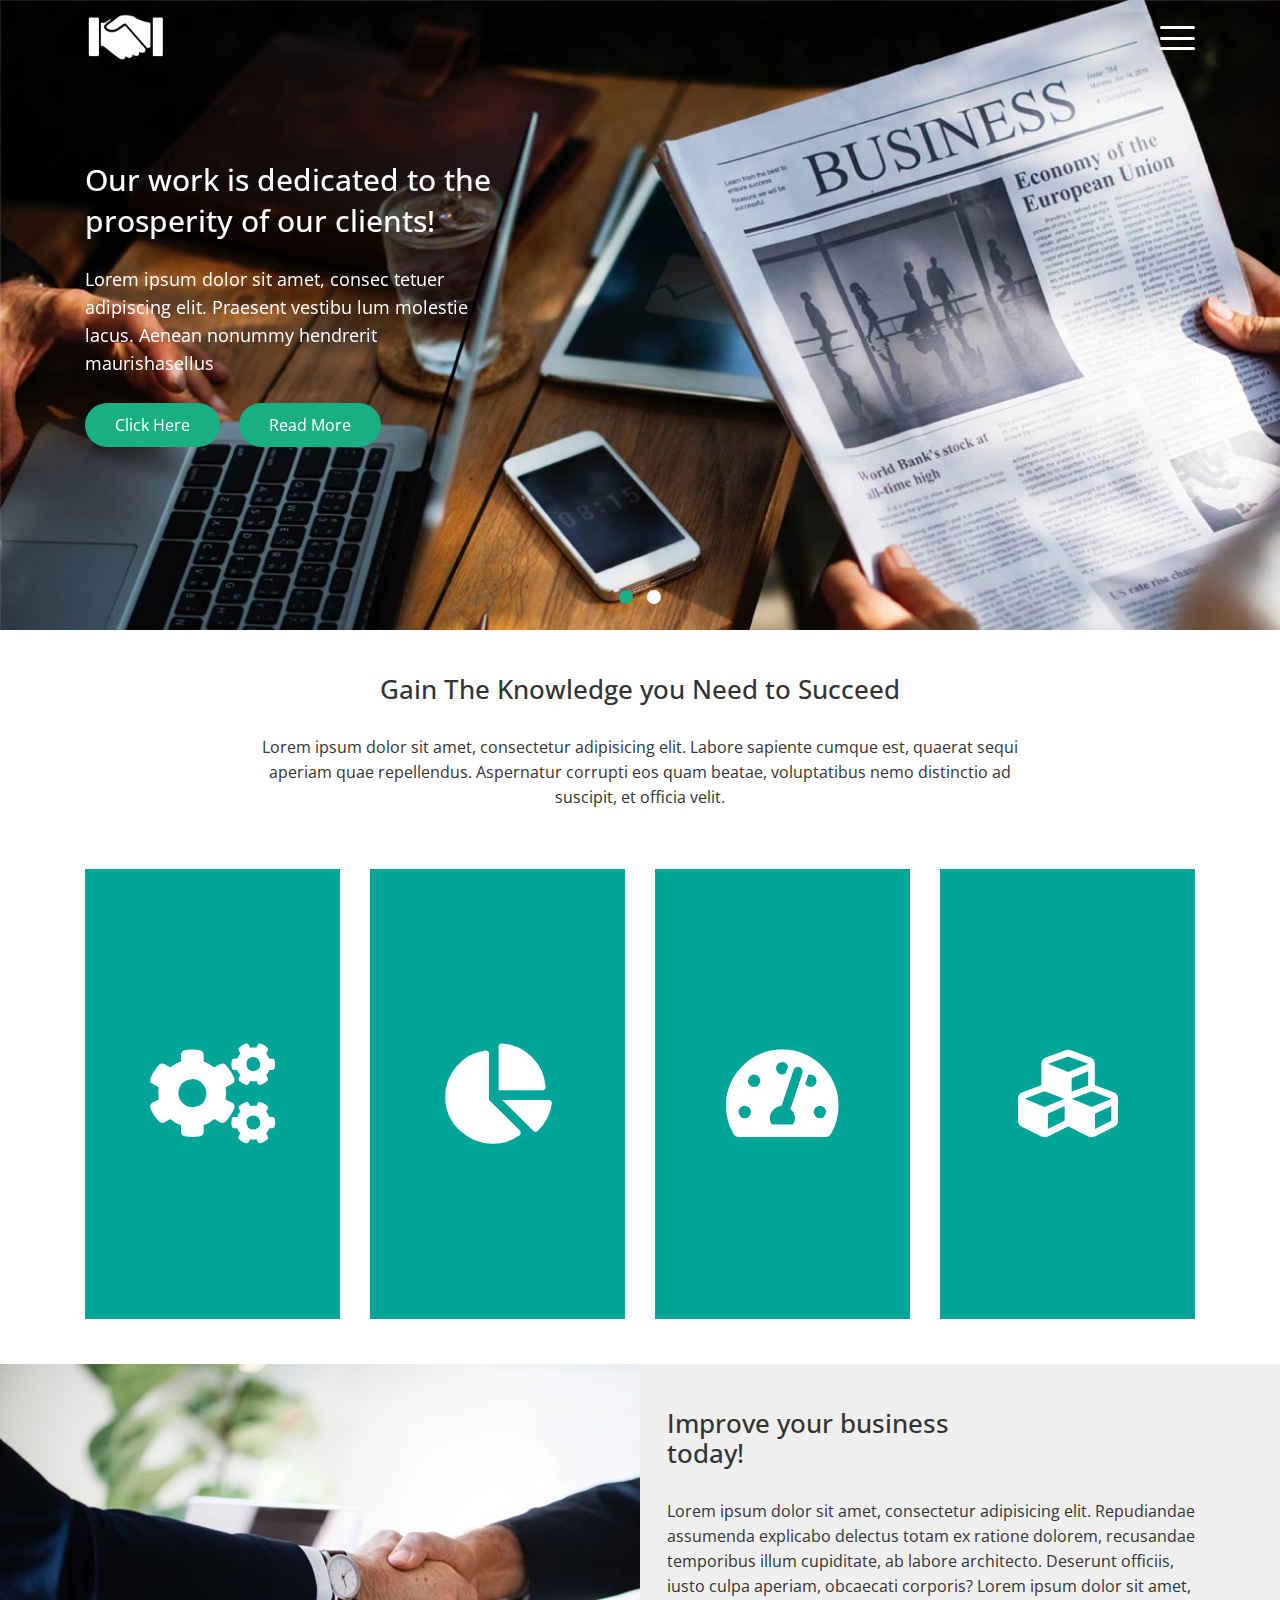
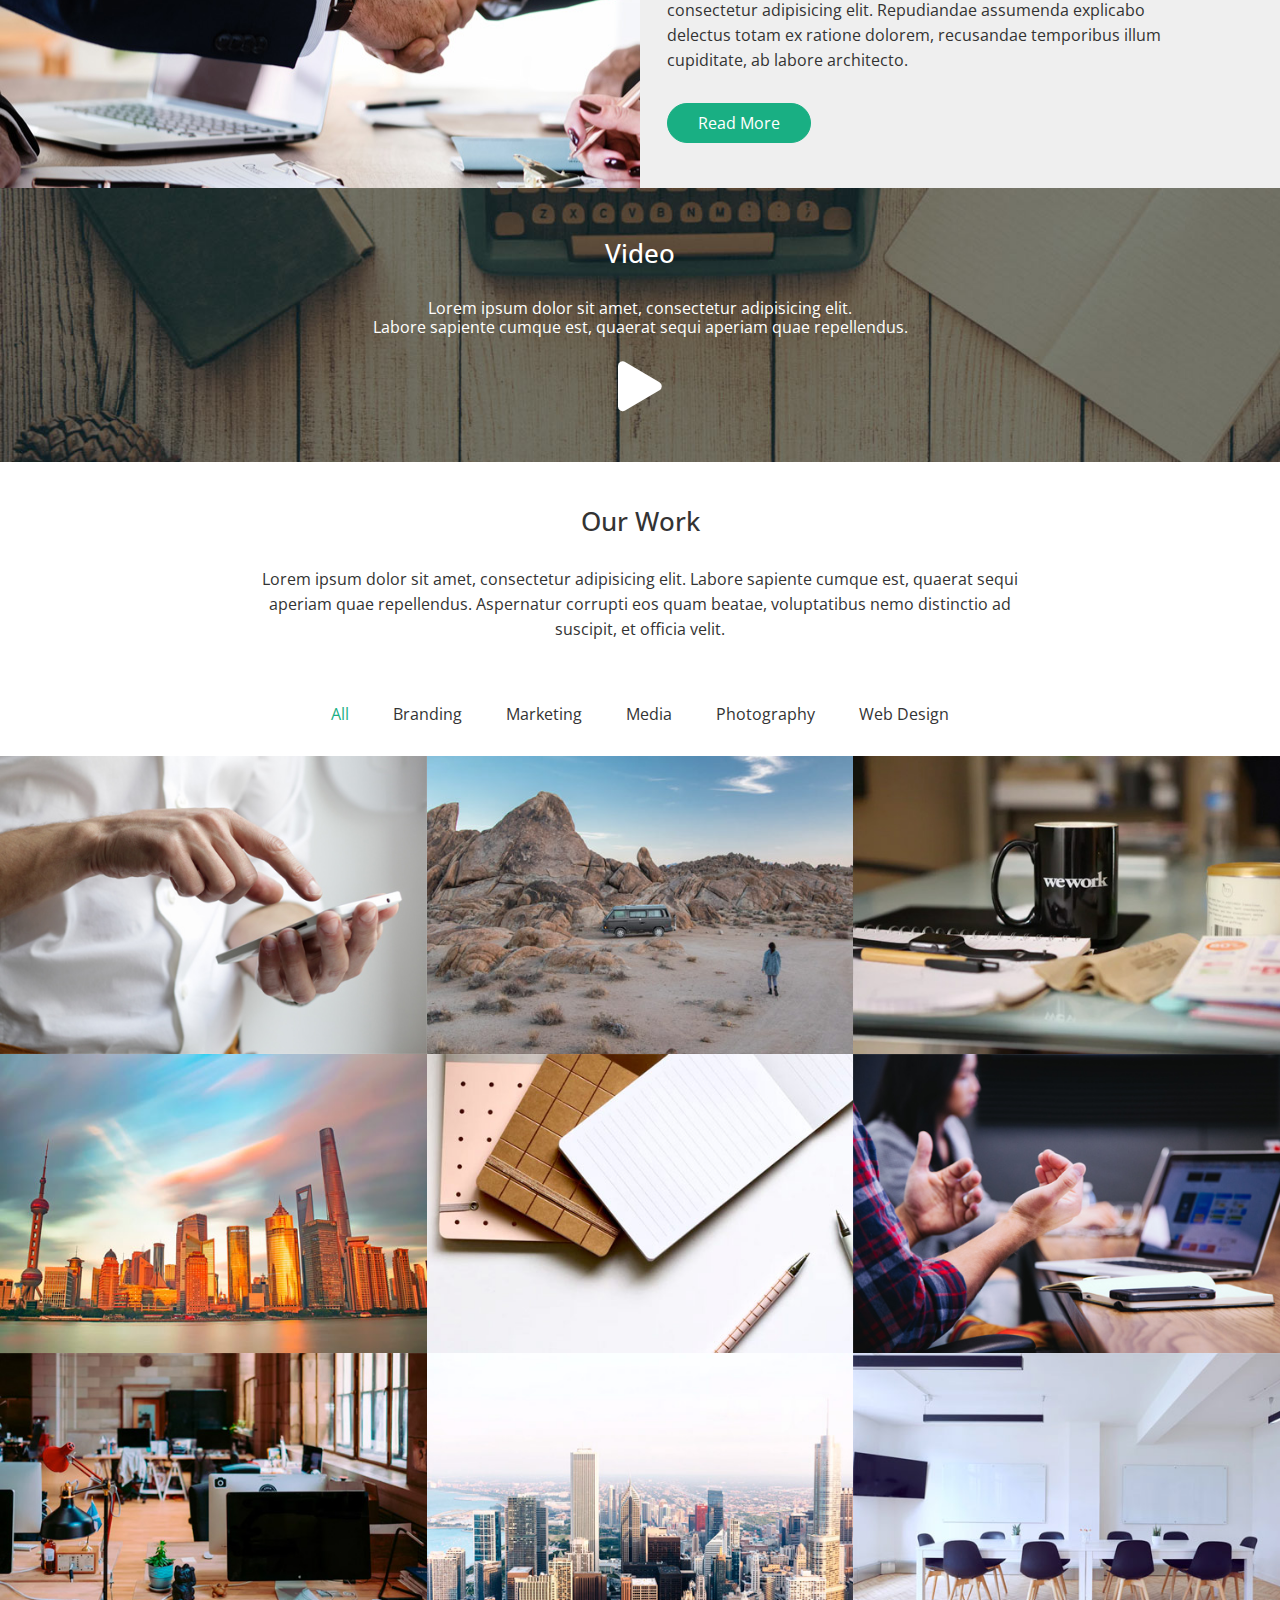
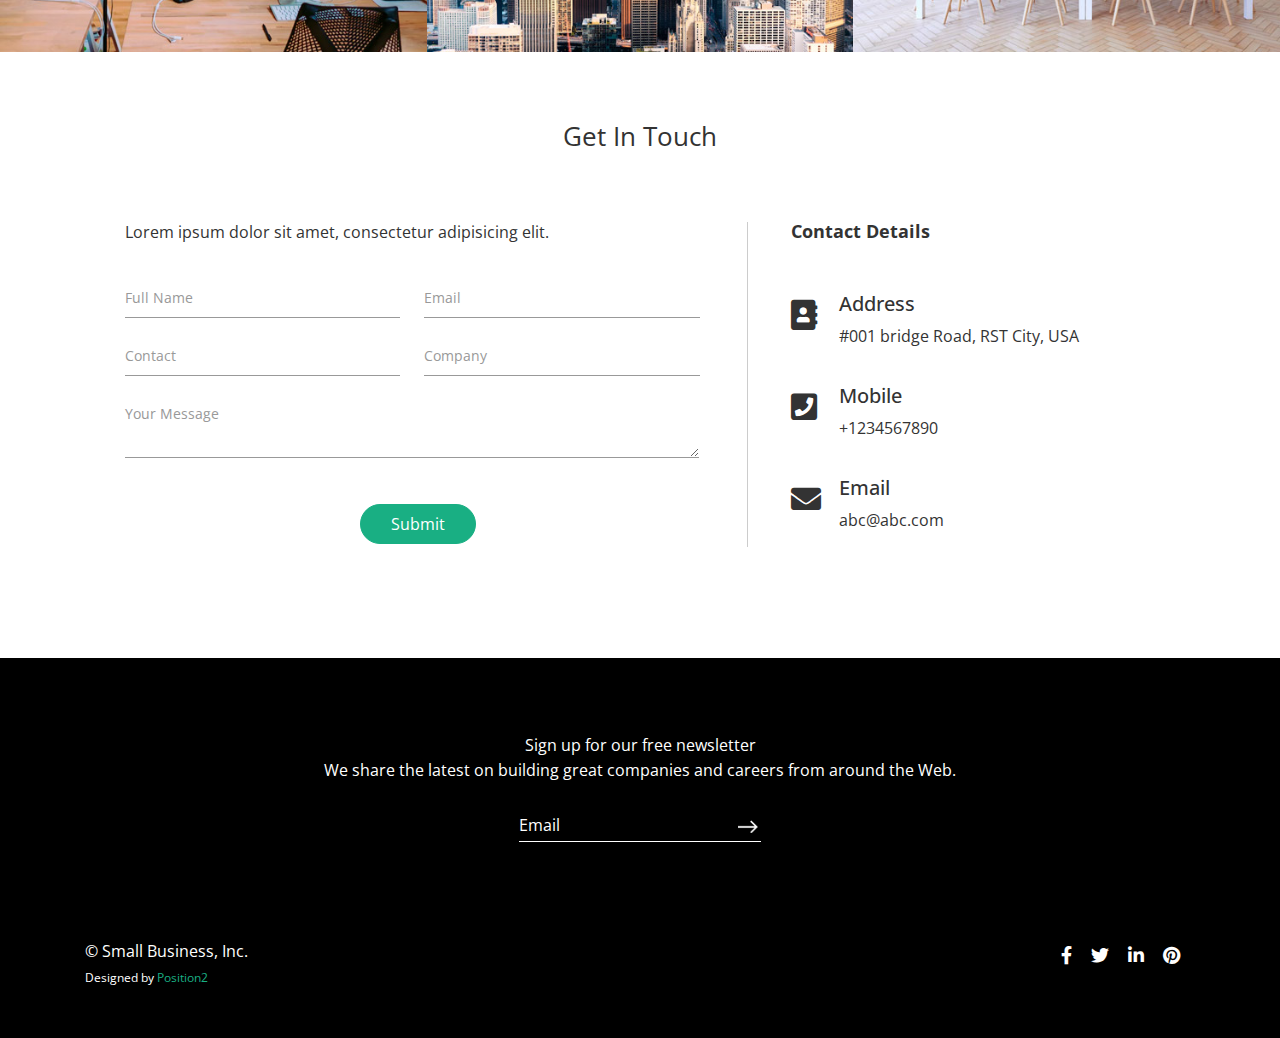
==== commit d8fd350e: "alignment issue fixed" ====
--- a/index.html
+++ b/index.html
@@ -2,454 +2,457 @@
 <html>
 
 <head>
-    <title>Small Business | Bootstrap Template</title>
-    <meta charset="utf-8">
-    <meta name="viewport" content="width=device-width, initial-scale=1">
-    <meta http-equiv=“X-UA-Compatible” content=“IE=edge”>
-    <!-- favicons -->
-    <link rel="apple-touch-icon" sizes="180x180" href="images/favicons/apple-touch-icon.png">
-    <link rel="icon" type="image/png" sizes="32x32" href="images/favicons/favicon-32x32.png">
-    <link rel="icon" type="image/png" sizes="16x16" href="images/favicons/favicon-16x16.png">
-    <link rel="manifest" href="images/favicons/site.webmanifest">
-    <link rel="mask-icon" href="images/favicons/safari-pinned-tab.svg" color="#5bbad5">
-    <meta name="msapplication-TileColor" content="#da532c">
-    <meta name="theme-color" content="#ffffff">
-    <!-- favicons -->
-    <link href="https://use.fontawesome.com/releases/v5.0.7/css/all.css" rel="stylesheet">
-    <link rel="stylesheet" type="text/css" href="styles/style.css">
-    <link rel="stylesheet" type="text/css" href="styles/custom-responsive-style.css">
-    <link href="https://fonts.googleapis.com/css?family=Open+Sans:300,400,600,700" rel="stylesheet">
-    <script type="text/javascript" src="script/jquery-3.2.1.min.js"></script>
-    <script type="text/javascript" src="script/all-plugins.js"></script>
-    <script type="text/javascript" src="script/plugin-active.js"></script>
+  <title>Small Business | Bootstrap Template</title>
+  <meta charset="utf-8">
+  <meta name="viewport" content="width=device-width, initial-scale=1">
+  <meta http-equiv=“X-UA-Compatible” content=“IE=edge”>
+  <!-- favicons -->
+  <link rel="apple-touch-icon" sizes="180x180" href="images/favicons/apple-touch-icon.png">
+  <link rel="icon" type="image/png" sizes="32x32" href="images/favicons/favicon-32x32.png">
+  <link rel="icon" type="image/png" sizes="16x16" href="images/favicons/favicon-16x16.png">
+  <link rel="manifest" href="images/favicons/site.webmanifest">
+  <link rel="mask-icon" href="images/favicons/safari-pinned-tab.svg" color="#5bbad5">
+  <meta name="msapplication-TileColor" content="#da532c">
+  <meta name="theme-color" content="#ffffff">
+  <!-- favicons -->
+  <link href="https://use.fontawesome.com/releases/v5.0.7/css/all.css" rel="stylesheet">
+  <link rel="stylesheet" type="text/css" href="styles/style.css">
+  <link rel="stylesheet" type="text/css" href="styles/custom-responsive-style.css">
+  <link href="https://fonts.googleapis.com/css?family=Open+Sans:300,400,600,700" rel="stylesheet">
+  <script type="text/javascript" src="script/jquery-3.2.1.min.js"></script>
+  <script type="text/javascript" src="script/all-plugins.js"></script>
+  <script type="text/javascript" src="script/plugin-active.js"></script>
 </head>
 
 <body>
-    <!-- Header starts here -->
-    <header id="Header">
-        <nav class="main-navigation">
-            <div class="container">
-                <div class="row">
-                    <div class="col">
-                        <div class="logo">
-                            <a href="#"><img src="images/logo.png" alt="Logo"></a>
-                        </div>
-                    </div>
-                    <div class="col text-right">
-                        <div class="menu-wrap">
-                            <div id="nav-icon1">
-                                <span></span>
-                                <span></span>
-                                <span></span>
-                            </div>
-                        </div>
-                    </div>
-                </div>
-            </div>
-        </nav>
-        <div class="mobile-menu">
-            <ul>
-                <li><a href="#HeroBanner" class="smooth-scroll">Home</a></li>
-                <li><a href="#Gain" class="smooth-scroll">Gain The Knowledge</a></li>
-                <li><a href="#Laptop" class="smooth-scroll">Improve your business </a></li>
-                <li><a href="#Video" class="smooth-scroll">Video</a></li>
-                <li><a href="#OurWork" class="smooth-scroll">Our Work</a></li>
-                <li><a href="#ContactUs" class="smooth-scroll">Get In Touch</a></li>
-            </ul>
-        </div>
-    </header>
-    <!-- Header ends here -->
-    <!-- Banner starts here -->
-    <section id="HeroBanner">
-        <div id="BannerSlider" class="owl-carousel">
-            <div class="item">
-                <div class="container">
-                    <div class="row">
-                        <div class="col">
-                            <div class="banner-text">
-                                <h1>Our work is dedicated to the<br /> prosperity of our clients! </h1>
-                                <p> Lorem ipsum dolor sit amet, consec tetuer<br /> adipiscing elit. Praesent vestibu lum molestie <br />lacus. Aenean nonummy hendrerit <br />maurishasellus </p>
-                                <div class="bannet-cta">
-                                    <div class="cta-1">
-                                        <a href="#">Click Here</a>
-                                    </div>
-                                    <div class="cta-2">
-                                        <a href="#">Read More</a>
-                                    </div>
-                                </div>
-                            </div>
-                        </div>
-                    </div>
-                </div>
-            </div>
-            <div class="item">
-                <div class="container">
-                    <div class="row">
-                        <div class="col">
-                            <div class="banner-text">
-                                <h1>Discover the Business Secrets for <br/>Your SUCCESS!</h1>
-                                <p>Lorem ipsum dolor sit amet, consectetur
-                                    <br/>adipisicing elit. Labore sapiente cumque,
-                                    <br/>sequi aperiam quae repellendus.</p>
-                                <div class="bannet-cta">
-                                    <div class="cta-1">
-                                        <a href="#">Click Here</a>
-                                    </div>
-                                    <div class="cta-2">
-                                        <a href="#">Read More</a>
-                                    </div>
-                                </div>
-                            </div>
-                        </div>
-                    </div>
-                </div>
-            </div>
-        </div>
-    </section>
-    <!-- Banner ends here -->
-    <!-- Features section starts here -->
-    <section id="Gain">
+  <!-- Header starts here -->
+  <header id="Header">
+    <nav class="main-navigation">
+      <div class="container">
+        <div class="row">
+          <div class="col">
+            <div class="logo">
+              <a href="#"><img src="images/logo.png" alt="Logo"></a>
+            </div>
+          </div>
+          <div class="col text-right">
+            <div class="menu-wrap">
+              <div id="nav-icon1">
+                <span></span>
+                <span></span>
+                <span></span>
+              </div>
+            </div>
+          </div>
+        </div>
+      </div>
+    </nav>
+    <div class="mobile-menu">
+      <ul>
+        <li><a href="#HeroBanner" class="smooth-scroll">Home</a></li>
+        <li><a href="#Gain" class="smooth-scroll">Gain The Knowledge</a></li>
+        <li><a href="#Laptop" class="smooth-scroll">Improve your business </a></li>
+        <li><a href="#Video" class="smooth-scroll">Video</a></li>
+        <li><a href="#OurWork" class="smooth-scroll">Our Work</a></li>
+        <li><a href="#ContactUs" class="smooth-scroll">Get In Touch</a></li>
+      </ul>
+    </div>
+  </header>
+  <!-- Header ends here -->
+  <!-- Banner starts here -->
+  <section id="HeroBanner">
+    <div id="BannerSlider" class="owl-carousel">
+      <div class="item">
         <div class="container">
-            <div class="title text-center">
-                <h3>Gain The Knowledge you Need to Succeed</h3>
-                <p>Lorem ipsum dolor sit amet, consectetur adipisicing elit. Labore sapiente cumque est, quaerat sequi aperiam quae repellendus. Aspernatur corrupti eos quam beatae, voluptatibus nemo distinctio ad suscipit, et officia velit.</p>
-            </div>
-            <div class="row">
-                <div class="col-xs-12 col-sm-12 col-md-6 col-lg-3 col-xl-3">
-                    <div class="each-icon box-1">
-                        <div class="icon-wrap">
-                            <i class="fa fa-cogs"></i>
-                        </div>
-                        <div class="icon-text">
-                            <h3>Title</h3>
-                            <p>Lorem ipsum dolor sit amet, consectetur adipisicing elit. Labore sapiente cumque est, quaerat sequi aperiam quae repellendus. Aspernatur corrupti eos quam beatae, voluptatibus nemo distinctio ad suscipit, et officia velit.</p>
-                            <div class="cta">
-                                <a title="Read More" href="#"><i class="fa fa-arrow-right" aria-hidden="true"></i></a>
-                            </div>
-                        </div>
-                    </div>
-                </div>
-                <div class="col-xs-12 col-sm-12 col-md-6 col-lg-3 col-xl-3">
-                    <div class="each-icon box-2">
-                        <div class="icon-wrap">
-                            <i class="fa fa-chart-pie"></i>
-                        </div>
-                        <div class="icon-text">
-                            <h3>Title</h3>
-                            <p>Lorem ipsum dolor sit amet, consectetur adipisicing elit. Labore sapiente cumque est, quaerat sequi aperiam quae repellendus. Aspernatur corrupti eos quam beatae, voluptatibus nemo distinctio ad suscipit, et officia velit.</p>
-                            <div class="cta">
-                                <a title="Read More" href="#"><i class="fa fa-arrow-right" aria-hidden="true"></i></a>
-                            </div>
-                        </div>
-                    </div>
-                </div>
-                <div class="col-xs-12 col-sm-12 col-md-6 col-lg-3 col-xl-3">
-                    <div class="each-icon box-3">
-                        <div class="icon-wrap">
-                            <i class="fa fa-tachometer-alt"></i>
-                        </div>
-                        <div class="icon-text">
-                            <h3>Title</h3>
-                            <p>Lorem ipsum dolor sit amet, consectetur adipisicing elit. Labore sapiente cumque est, quaerat sequi aperiam quae repellendus. Aspernatur corrupti eos quam beatae, voluptatibus nemo distinctio ad suscipit, et officia velit.</p>
-                            <div class="cta">
-                                <a title="Read More" href="#"><i class="fa fa-arrow-right" aria-hidden="true"></i></a>
-                            </div>
-                        </div>
-                    </div>
-                </div>
-                <div class="col-xs-12 col-sm-12 col-md-6 col-lg-3 col-xl-3">
-                    <div class="each-icon box-4">
-                        <div class="icon-wrap">
-                            <i class="fa fa-cubes"></i>
-                        </div>
-                        <div class="icon-text">
-                            <h3>Title</h3>
-                            <p>Lorem ipsum dolor sit amet, consectetur adipisicing elit. Labore sapiente cumque est, quaerat sequi aperiam quae repellendus. Aspernatur corrupti eos quam beatae, voluptatibus nemo distinctio ad suscipit, et officia velit.</p>
-                            <div class="cta">
-                                <a title="Read More" href="#"><i class="fa fa-arrow-right" aria-hidden="true"></i></a>
-                            </div>
-                        </div>
-                    </div>
-                </div>
-            </div> 
-        </div>
-    </section>
-    <!-- Features section ends here -->
-    <!-- Laptop section starts here -->
-    <section id="Laptop">
-        <div class="container">
-            <div class="row">
-                <div class="col-xs-12 col-sm-12 col-md-12 col-lg-6 col-xl-6 ">
-                </div>
-                <div class="col-xs-12 col-sm-12 col-md-12 col-lg-6 col-xl-6">
-                    <div class="laptop-text">
-                        <h2>Improve your business<br class="d-none d-lg-none d-xl-block" /> today!</h2>
-                        <p>Lorem ipsum dolor sit amet, consectetur adipisicing elit. Repudiandae assumenda explicabo delectus totam ex ratione dolorem, recusandae temporibus illum cupiditate, ab labore architecto. Deserunt officiis, iusto culpa aperiam, obcaecati corporis? Lorem ipsum dolor sit amet, consectetur adipisicing elit. Repudiandae assumenda explicabo delectus totam ex ratione dolorem, recusandae temporibus illum cupiditate, ab labore architecto.</p>
-                        <a href="#">Read More</a>
-                    </div>
-                </div>
-            </div>
-        </div>
-    </section>
-    <!-- Laptop section ends here -->
-    
-    <!-- video section starts here -->
-    <section id="Video">
-        <div class="image-wrap">
-            <picture>
-                <source media="(max-width: 767px)" srcset="images/video1.jpg">
-                <img src="images/video.jpg" alt="Video Thumbnail">
-            </picture>
-        </div>
-        <div class="video-icon">
-            <h3>Video</h3>
-            <p>Lorem ipsum dolor sit amet, consectetur adipisicing elit. <br class="d-none d-lg-none d-xl-block" />Labore sapiente cumque est, quaerat sequi aperiam quae repellendus.</p>
-            <a class="popup-youtube-wst" href="https://www.youtube.com/watch?v=ScMzIvxBSi4"><i class="fas fa-play"></i></a>
-        </div>
-    </section>
-    <!-- video section ends here -->
-    <section id="OurWork" class="clearfix">
-        <div class="container">
-            <div class="title text-center">
-                <h3>Our Work</h3>
-                <p>Lorem ipsum dolor sit amet, consectetur adipisicing elit. Labore sapiente cumque est, quaerat sequi aperiam quae repellendus. Aspernatur corrupti eos quam beatae, voluptatibus nemo distinctio ad suscipit, et officia velit.</p>
-            </div>
-        </div>
-        <div class="filter-list">
-            <ul>
-                <li class="active" data-filter="all">All
-                </li>
-                <li data-filter="branding">Branding
-                </li>
-                <li data-filter="marketing">Marketing
-                </li>
-                <li data-filter="media">Media
-                </li>
-                <li data-filter="photography">Photography
-                </li>
-                <li data-filter="web-design">Web Design
-                </li>
-            </ul>
-        </div>
-        <div class="filter-box clearfix">
-            <div class="each-box all scale-anm branding">
-                <div class="each-box-img">
-                    <img src="images/category-1.jpg" alt="">
-                </div>
-                <div class="each-box-text-wap">
-                    <div class="each-box-text">
-                        <h3>Title</h3>
-                        <p>Lorem ipsum dolor sit amet consectetur adipisicing elit consectetur adipisicing elit.</p>
-                        <a title="Read More" href="#" target="_blank"><i class="fa fa-arrow-right" aria-hidden="true"></i></a>
-                    </div>
-                </div>
-            </div>
-            <div class="each-box all scale-anm marketing web-design">
-                <div class="each-box-img">
-                    <img src="images/category-2.jpg" alt="">
-                </div>
-                <div class="each-box-text-wap">
-                    <div class="each-box-text">
-                        <h3>Title</h3>
-                        <p>Lorem ipsum dolor sit amet consectetur adipisicing elit consectetur adipisicing elit.</p>
-                        <a title="Read More" href="#" target="_blank"><i class="fa fa-arrow-right" aria-hidden="true"></i></a>
-                    </div>
-                </div>
-            </div>
-            <div class="each-box all scale-anm media">
-                <div class="each-box-img">
-                    <img src="images/category-3.jpg" alt="">
-                </div>
-                <div class="each-box-text-wap">
-                    <div class="each-box-text">
-                        <h3>Title</h3>
-                        <p>Lorem ipsum dolor sit amet consectetur adipisicing elit consectetur adipisicing elit.</p>
-                        <a title="Read More" href="#" target="_blank"><i class="fa fa-arrow-right" aria-hidden="true"></i></a>
-                    </div>
-                </div>
-            </div>
-            <div class="each-box all scale-anm photography marketing">
-                <div class="each-box-img">
-                    <img src="images/category-4.jpg" alt="">
-                </div>
-                <div class="each-box-text-wap">
-                    <div class="each-box-text">
-                        <h3>Title</h3>
-                        <p>Lorem ipsum dolor sit amet consectetur adipisicing elit consectetur adipisicing elit.</p>
-                        <a title="Read More" href="#" target="_blank"><i class="fa fa-arrow-right" aria-hidden="true"></i></a>
-                    </div>
-                </div>
-            </div>
-            <div class="each-box all scale-anm web-design branding">
-                <div class="each-box-img">
-                    <img src="images/category-5.jpg" alt="">
-                </div>
-                <div class="each-box-text-wap">
-                    <div class="each-box-text">
-                        <h3>Title</h3>
-                        <p>Lorem ipsum dolor sit amet consectetur adipisicing elit consectetur adipisicing elit.</p>
-                        <a title="Read More" href="#" target="_blank"><i class="fa fa-arrow-right" aria-hidden="true"></i></a>
-                    </div>
-                </div>
-            </div>
-            <div class="each-box all scale-anm web-design">
-                <div class="each-box-img">
-                    <img src="images/category-6.jpg" alt="">
-                </div>
-                <div class="each-box-text-wap">
-                    <div class="each-box-text">
-                        <h3>Title</h3>
-                        <p>Lorem ipsum dolor sit amet consectetur adipisicing elit consectetur adipisicing elit.</p>
-                        <a title="Read More" href="#" target="_blank"><i class="fa fa-arrow-right" aria-hidden="true"></i></a>
-                    </div>
-                </div>
-            </div>
-            <div class="each-box all scale-anm media branding">
-                <div class="each-box-img">
-                    <img src="images/category-7.jpg" alt="">
-                </div>
-                <div class="each-box-text-wap">
-                    <div class="each-box-text">
-                        <h3>Title</h3>
-                        <p>Lorem ipsum dolor sit amet consectetur adipisicing elit consectetur adipisicing elit.</p>
-                        <a title="Read More" href="#" target="_blank"><i class="fa fa-arrow-right" aria-hidden="true"></i></a>
-                    </div>
-                </div>
-            </div>
-            <div class="each-box all scale-anm photography marketing">
-                <div class="each-box-img">
-                    <img src="images/category-8.jpg" alt="">
-                </div>
-                <div class="each-box-text-wap">
-                    <div class="each-box-text">
-                        <h3>Title</h3>
-                        <p>Lorem ipsum dolor sit amet consectetur adipisicing elit consectetur adipisicing elit.</p>
-                        <a title="Read More" href="#" target="_blank"><i class="fa fa-arrow-right" aria-hidden="true"></i></a>
-                    </div>
-                </div>
-            </div>
-            <div class="each-box all scale-anm photography media">
-                <div class="each-box-img">
-                    <img src="images/category-9.jpg" alt="">
-                </div>
-                <div class="each-box-text-wap">
-                    <div class="each-box-text">
-                        <h3>Title</h3>
-                        <p>Lorem ipsum dolor sit amet consectetur adipisicing elit consectetur adipisicing elit.</p>
-                        <a title="Read More" href="#" target="_blank"><i class="fa fa-arrow-right" aria-hidden="true"></i></a>
-                    </div>
-                </div>
-            </div>
-        </div>
-    </section>
-    <!-- Contact us section starts here -->
-    <section id="ContactUs">
-        <div class="container contact-container">
-            <h3 class="contact-title">Get In Touch</h3>
-            <div class="contact-outer-wrapper">
-                <div class="form-wrap">
-                    <p>Lorem ipsum dolor sit amet, consectetur adipisicing elit.</p>
-                    <form action="#" method="post">
-                        <div class="fname floating-label">
-                            <input type="text" required class="floating-input" name="full name" />
-                            <label for="title">Full Name</label>
-                        </div>
-                        <div class="email floating-label">
-                            <input type="email" required class="floating-input" name="email" />
-                            <label for="email">Email</label>
-                        </div>
-                        <div class="contact floating-label">
-                            <input type="tel" class="floating-input" name="contact" />
-                            <label for="email" required>Contact</label>
-                        </div>
-                        <div class="company floating-label">
-                            <input type="text" class="floating-input" name="company" />
-                            <label for="email">Company</label>
-                        </div>
-                        <div class="user-msg floating-label">
-                            <textarea type="text" class="floating-input" name="Message"></textarea>
-                            <label for="message" class="msg-label">Your Message</label>
-                        </div>
-                        <div class="submit-btn">
-                            <button type="submit">Submit</button>
-                        </div>
-                    </form>
-                </div>
-                <div class="address-block">
-                    <p class="add-title">Contact Details</p>
-                    <div class="c-detail">
-                        <div class="c-icon"><i class="fas fa-address-book" aria-hidden="true"></i></div>
-                        <div class="c-info">
-                            <h4>Address</h4>
-                            <p>#001 bridge Road, RST City, USA</p>
-                        </div>
-                    </div>
-                    <div class="c-detail">
-                        <div class="c-icon"><i class="fas fa-phone-square" aria-hidden="true"></i></div>
-                        <div class="c-info">
-                            <h4>Mobile</h4>
-                            <p><a href="tell:+1234567890">+1234567890</a></p>
-                        </div>
-                    </div>
-                    <div class="c-detail">
-                        <div class="c-icon"><i class="fas fa-envelope" aria-hidden="true"></i></div>
-                        <div class="c-info">
-                            <h4>Email</h4>
-                            <p><a href="mailto:abc@abc.com">abc@abc.com</a></p>
-                        </div>
-                    </div>
-                </div>
-            </div>
-        </div>
-    </section>
-    <!-- Contact us section ends here -->
-    <!-- Footer section starts here -->
-    <footer id="Footer">
-        <div class="container text-center">
-            <div class="footer-text ">
-                <p>Sign up for our free newsletter
-                    <br class="hidden-lg-down" /> We share the latest on building great companies and careers from around the Web.</p>
-                <div class="email-box">
-                    <form action="#" method="post">
-                        <input required type="email">
-                        <label for="email">Email</label>
-                        <input class="submit" type="submit" value="">
-                    </form>
-                </div>
-                <div class="row">
-                    <div class="col-xs-12 col-sm-12 col-md-6 col-lg-6 col-xl-6">
-                        <div class="copy-right">
-                            <p>© Small Business, Inc.</p>
-                        </div>
-                    </div>
-                    <div class="col-xs-12 col-sm-12 col-md-6 col-lg-6 col-xl-6 text-right">
-                        <div class="social-share">
-                            <ul>
-                                <li>
-                                    <a href="#"><i class="fab fa-facebook-f"></i></a>
-                                </li>
-                                <li>
-                                    <a href="#"><i class="fab fa-twitter"></i></a>
-                                </li>
-                                <li>
-                                    <a href="#"><i class="fab fa-linkedin-in"></i></a>
-                                </li>
-                                <li>
-                                    <a href="#"><i class="fab fa-pinterest"></i></a>
-                                </li>
-                            </ul>
-                        </div>
-                    </div>
-                </div>
-                <div class="row">
-                  <div class="col-12">
-                      <p class="designed">Designed by <a href="https://www.position2.com/" target="_blank">Position2</a></p>
+          <div class="row">
+            <div class="col">
+              <div class="banner-text">
+                <h1>Our work is dedicated to the<br /> prosperity of our clients! </h1>
+                <p> Lorem ipsum dolor sit amet, consec tetuer
+                  <br /> adipiscing elit. Praesent vestibu lum molestie
+                  <br />lacus. Aenean nonummy hendrerit
+                  <br />maurishasellus </p>
+                <div class="bannet-cta">
+                  <div class="cta-1">
+                    <a href="#">Click Here</a>
+                  </div>
+                  <div class="cta-2">
+                    <a href="#">Read More</a>
                   </div>
                 </div>
-            </div>
-        </div>
-    </footer>
-    <!-- Footer section ends here -->
+              </div>
+            </div>
+          </div>
+        </div>
+      </div>
+      <div class="item">
+        <div class="container">
+          <div class="row">
+            <div class="col">
+              <div class="banner-text">
+                <h1>Discover the Business Secrets for <br/>Your SUCCESS!</h1>
+                <p>Lorem ipsum dolor sit amet, consectetur
+                  <br/>adipisicing elit. Labore sapiente cumque,
+                  <br/>sequi aperiam quae repellendus.</p>
+                <div class="bannet-cta">
+                  <div class="cta-1">
+                    <a href="#">Click Here</a>
+                  </div>
+                  <div class="cta-2">
+                    <a href="#">Read More</a>
+                  </div>
+                </div>
+              </div>
+            </div>
+          </div>
+        </div>
+      </div>
+    </div>
+  </section>
+  <!-- Banner ends here -->
+  <!-- Features section starts here -->
+  <section id="Gain">
+    <div class="container">
+      <div class="title text-center">
+        <h3>Gain The Knowledge you Need to Succeed</h3>
+        <p>Lorem ipsum dolor sit amet, consectetur adipisicing elit. Labore sapiente cumque est, quaerat sequi aperiam quae repellendus. Aspernatur corrupti eos quam beatae, voluptatibus nemo distinctio ad suscipit, et officia velit.</p>
+      </div>
+      <div class="row">
+        <div class="col-xs-12 col-sm-12 col-md-6 col-lg-3 col-xl-3">
+          <div class="each-icon box-1">
+            <div class="icon-wrap">
+              <i class="fa fa-cogs"></i>
+            </div>
+            <div class="icon-text">
+              <h3>Title</h3>
+              <p>Lorem ipsum dolor sit amet, consectetur adipisicing elit. Labore sapiente cumque est, quaerat sequi aperiam quae repellendus. Aspernatur corrupti eos quam beatae, voluptatibus nemo distinctio ad suscipit, et officia velit.</p>
+              <div class="cta">
+                <a title="Read More" href="#"><i class="fa fa-arrow-right" aria-hidden="true"></i></a>
+              </div>
+            </div>
+          </div>
+        </div>
+        <div class="col-xs-12 col-sm-12 col-md-6 col-lg-3 col-xl-3">
+          <div class="each-icon box-2">
+            <div class="icon-wrap">
+              <i class="fa fa-chart-pie"></i>
+            </div>
+            <div class="icon-text">
+              <h3>Title</h3>
+              <p>Lorem ipsum dolor sit amet, consectetur adipisicing elit. Labore sapiente cumque est, quaerat sequi aperiam quae repellendus. Aspernatur corrupti eos quam beatae, voluptatibus nemo distinctio ad suscipit, et officia velit.</p>
+              <div class="cta">
+                <a title="Read More" href="#"><i class="fa fa-arrow-right" aria-hidden="true"></i></a>
+              </div>
+            </div>
+          </div>
+        </div>
+        <div class="col-xs-12 col-sm-12 col-md-6 col-lg-3 col-xl-3">
+          <div class="each-icon box-3">
+            <div class="icon-wrap">
+              <i class="fa fa-tachometer-alt"></i>
+            </div>
+            <div class="icon-text">
+              <h3>Title</h3>
+              <p>Lorem ipsum dolor sit amet, consectetur adipisicing elit. Labore sapiente cumque est, quaerat sequi aperiam quae repellendus. Aspernatur corrupti eos quam beatae, voluptatibus nemo distinctio ad suscipit, et officia velit.</p>
+              <div class="cta">
+                <a title="Read More" href="#"><i class="fa fa-arrow-right" aria-hidden="true"></i></a>
+              </div>
+            </div>
+          </div>
+        </div>
+        <div class="col-xs-12 col-sm-12 col-md-6 col-lg-3 col-xl-3">
+          <div class="each-icon box-4">
+            <div class="icon-wrap">
+              <i class="fa fa-cubes"></i>
+            </div>
+            <div class="icon-text">
+              <h3>Title</h3>
+              <p>Lorem ipsum dolor sit amet, consectetur adipisicing elit. Labore sapiente cumque est, quaerat sequi aperiam quae repellendus. Aspernatur corrupti eos quam beatae, voluptatibus nemo distinctio ad suscipit, et officia velit.</p>
+              <div class="cta">
+                <a title="Read More" href="#"><i class="fa fa-arrow-right" aria-hidden="true"></i></a>
+              </div>
+            </div>
+          </div>
+        </div>
+      </div>
+    </div>
+  </section>
+  <!-- Features section ends here -->
+  <!-- Laptop section starts here -->
+  <section id="Laptop">
+    <div class="container">
+      <div class="row">
+        <div class="col-xs-12 col-sm-12 col-md-12 col-lg-6 col-xl-6 ">
+        </div>
+        <div class="col-xs-12 col-sm-12 col-md-12 col-lg-6 col-xl-6">
+          <div class="laptop-text">
+            <h2>Improve your business<br class="d-none d-lg-none d-xl-block" /> today!</h2>
+            <p>Lorem ipsum dolor sit amet, consectetur adipisicing elit. Repudiandae assumenda explicabo delectus totam ex ratione dolorem, recusandae temporibus illum cupiditate, ab labore architecto. Deserunt officiis, iusto culpa aperiam, obcaecati corporis? Lorem ipsum dolor sit amet, consectetur adipisicing elit. Repudiandae assumenda explicabo delectus totam ex ratione dolorem, recusandae temporibus illum cupiditate, ab labore architecto.</p>
+            <a href="#">Read More</a>
+          </div>
+        </div>
+      </div>
+    </div>
+  </section>
+  <!-- Laptop section ends here -->
+  <!-- video section starts here -->
+  <section id="Video">
+    <div class="image-wrap">
+      <picture>
+        <source media="(max-width: 767px)" srcset="images/video1.jpg">
+        <img src="images/video.jpg" alt="Video Thumbnail">
+      </picture>
+    </div>
+    <div class="video-icon">
+      <h3>Video</h3>
+      <p>Lorem ipsum dolor sit amet, consectetur adipisicing elit.
+        <br class="d-none d-lg-none d-xl-block" />Labore sapiente cumque est, quaerat sequi aperiam quae repellendus.</p>
+      <a class="popup-youtube-wst" href="https://www.youtube.com/watch?v=ScMzIvxBSi4"><i class="fas fa-play"></i></a>
+    </div>
+  </section>
+  <!-- video section ends here -->
+  <section id="OurWork" class="clearfix">
+    <div class="container">
+      <div class="title text-center">
+        <h3>Our Work</h3>
+        <p>Lorem ipsum dolor sit amet, consectetur adipisicing elit. Labore sapiente cumque est, quaerat sequi aperiam quae repellendus. Aspernatur corrupti eos quam beatae, voluptatibus nemo distinctio ad suscipit, et officia velit.</p>
+      </div>
+    </div>
+    <div class="filter-list">
+      <ul>
+        <li class="active" data-filter="all">All
+        </li>
+        <li data-filter="branding">Branding
+        </li>
+        <li data-filter="marketing">Marketing
+        </li>
+        <li data-filter="media">Media
+        </li>
+        <li data-filter="photography">Photography
+        </li>
+        <li data-filter="web-design">Web Design
+        </li>
+      </ul>
+    </div>
+    <div class="filter-box clearfix">
+      <div class="each-box all scale-anm branding">
+        <div class="each-box-img">
+          <img src="images/category-1.jpg" alt="">
+        </div>
+        <div class="each-box-text-wap">
+          <div class="each-box-text">
+            <h3>Title</h3>
+            <p>Lorem ipsum dolor sit amet consectetur adipisicing elit consectetur adipisicing elit.</p>
+            <a title="Read More" href="#" target="_blank"><i class="fa fa-arrow-right" aria-hidden="true"></i></a>
+          </div>
+        </div>
+      </div>
+      <div class="each-box all scale-anm marketing web-design">
+        <div class="each-box-img">
+          <img src="images/category-2.jpg" alt="">
+        </div>
+        <div class="each-box-text-wap">
+          <div class="each-box-text">
+            <h3>Title</h3>
+            <p>Lorem ipsum dolor sit amet consectetur adipisicing elit consectetur adipisicing elit.</p>
+            <a title="Read More" href="#" target="_blank"><i class="fa fa-arrow-right" aria-hidden="true"></i></a>
+          </div>
+        </div>
+      </div>
+      <div class="each-box all scale-anm media">
+        <div class="each-box-img">
+          <img src="images/category-3.jpg" alt="">
+        </div>
+        <div class="each-box-text-wap">
+          <div class="each-box-text">
+            <h3>Title</h3>
+            <p>Lorem ipsum dolor sit amet consectetur adipisicing elit consectetur adipisicing elit.</p>
+            <a title="Read More" href="#" target="_blank"><i class="fa fa-arrow-right" aria-hidden="true"></i></a>
+          </div>
+        </div>
+      </div>
+      <div class="each-box all scale-anm photography marketing">
+        <div class="each-box-img">
+          <img src="images/category-4.jpg" alt="">
+        </div>
+        <div class="each-box-text-wap">
+          <div class="each-box-text">
+            <h3>Title</h3>
+            <p>Lorem ipsum dolor sit amet consectetur adipisicing elit consectetur adipisicing elit.</p>
+            <a title="Read More" href="#" target="_blank"><i class="fa fa-arrow-right" aria-hidden="true"></i></a>
+          </div>
+        </div>
+      </div>
+      <div class="each-box all scale-anm web-design branding">
+        <div class="each-box-img">
+          <img src="images/category-5.jpg" alt="">
+        </div>
+        <div class="each-box-text-wap">
+          <div class="each-box-text">
+            <h3>Title</h3>
+            <p>Lorem ipsum dolor sit amet consectetur adipisicing elit consectetur adipisicing elit.</p>
+            <a title="Read More" href="#" target="_blank"><i class="fa fa-arrow-right" aria-hidden="true"></i></a>
+          </div>
+        </div>
+      </div>
+      <div class="each-box all scale-anm web-design">
+        <div class="each-box-img">
+          <img src="images/category-6.jpg" alt="">
+        </div>
+        <div class="each-box-text-wap">
+          <div class="each-box-text">
+            <h3>Title</h3>
+            <p>Lorem ipsum dolor sit amet consectetur adipisicing elit consectetur adipisicing elit.</p>
+            <a title="Read More" href="#" target="_blank"><i class="fa fa-arrow-right" aria-hidden="true"></i></a>
+          </div>
+        </div>
+      </div>
+      <div class="each-box all scale-anm media branding">
+        <div class="each-box-img">
+          <img src="images/category-7.jpg" alt="">
+        </div>
+        <div class="each-box-text-wap">
+          <div class="each-box-text">
+            <h3>Title</h3>
+            <p>Lorem ipsum dolor sit amet consectetur adipisicing elit consectetur adipisicing elit.</p>
+            <a title="Read More" href="#" target="_blank"><i class="fa fa-arrow-right" aria-hidden="true"></i></a>
+          </div>
+        </div>
+      </div>
+      <div class="each-box all scale-anm photography marketing">
+        <div class="each-box-img">
+          <img src="images/category-8.jpg" alt="">
+        </div>
+        <div class="each-box-text-wap">
+          <div class="each-box-text">
+            <h3>Title</h3>
+            <p>Lorem ipsum dolor sit amet consectetur adipisicing elit consectetur adipisicing elit.</p>
+            <a title="Read More" href="#" target="_blank"><i class="fa fa-arrow-right" aria-hidden="true"></i></a>
+          </div>
+        </div>
+      </div>
+      <div class="each-box all scale-anm photography media">
+        <div class="each-box-img">
+          <img src="images/category-9.jpg" alt="">
+        </div>
+        <div class="each-box-text-wap">
+          <div class="each-box-text">
+            <h3>Title</h3>
+            <p>Lorem ipsum dolor sit amet consectetur adipisicing elit consectetur adipisicing elit.</p>
+            <a title="Read More" href="#" target="_blank"><i class="fa fa-arrow-right" aria-hidden="true"></i></a>
+          </div>
+        </div>
+      </div>
+    </div>
+  </section>
+  <!-- Contact us section starts here -->
+  <section id="ContactUs">
+    <div class="container contact-container">
+      <h3 class="contact-title">Get In Touch</h3>
+      <div class="contact-outer-wrapper">
+        <div class="form-wrap">
+          <p>Lorem ipsum dolor sit amet, consectetur adipisicing elit.</p>
+          <form action="#" method="post">
+            <div class="fname floating-label">
+              <input type="text" required class="floating-input" name="full name" />
+              <label for="title">Full Name</label>
+            </div>
+            <div class="email floating-label">
+              <input type="email" required class="floating-input" name="email" />
+              <label for="email">Email</label>
+            </div>
+            <div class="contact floating-label">
+              <input type="tel" class="floating-input" name="contact" />
+              <label for="email" required>Contact</label>
+            </div>
+            <div class="company floating-label">
+              <input type="text" class="floating-input" name="company" />
+              <label for="email">Company</label>
+            </div>
+            <div class="user-msg floating-label">
+              <textarea type="text" class="floating-input" name="Message"></textarea>
+              <label for="message" class="msg-label">Your Message</label>
+            </div>
+            <div class="submit-btn">
+              <button type="submit">Submit</button>
+            </div>
+          </form>
+        </div>
+        <div class="address-block">
+          <p class="add-title">Contact Details</p>
+          <div class="c-detail">
+            <div class="c-icon"><i class="fas fa-address-book" aria-hidden="true"></i></div>
+            <div class="c-info">
+              <h4>Address</h4>
+              <p>#001 bridge Road, RST City, USA</p>
+            </div>
+          </div>
+          <div class="c-detail">
+            <div class="c-icon"><i class="fas fa-phone-square" aria-hidden="true"></i></div>
+            <div class="c-info">
+              <h4>Mobile</h4>
+              <p><a href="tell:+1234567890">+1234567890</a></p>
+            </div>
+          </div>
+          <div class="c-detail">
+            <div class="c-icon"><i class="fas fa-envelope" aria-hidden="true"></i></div>
+            <div class="c-info">
+              <h4>Email</h4>
+              <p><a href="mailto:abc@abc.com">abc@abc.com</a></p>
+            </div>
+          </div>
+        </div>
+      </div>
+    </div>
+  </section>
+  <!-- Contact us section ends here -->
+  <!-- Footer section starts here -->
+  <footer id="Footer">
+    <div class="container text-center">
+      <div class="footer-text ">
+        <p>Sign up for our free newsletter
+          <br class="hidden-lg-down" /> We share the latest on building great companies and careers from around the Web.</p>
+        <div class="email-box">
+          <form action="#" method="post">
+            <input required type="email">
+            <label for="email">Email</label>
+            <input class="submit" type="submit" value="">
+          </form>
+        </div>
+        <div class="row">
+          <div class="col-xs-12 col-sm-12 col-md-6 col-lg-6 col-xl-6">
+            <div class="copy-right">
+              <p>© Small Business, Inc.</p>
+            </div>
+          </div>
+          <div class="col-xs-12 col-sm-12 col-md-6 col-lg-6 col-xl-6 text-right">
+            <div class="social-share">
+              <ul>
+                <li>
+                  <a href="#"><i class="fab fa-facebook-f"></i></a>
+                </li>
+                <li>
+                  <a href="#"><i class="fab fa-twitter"></i></a>
+                </li>
+                <li>
+                  <a href="#"><i class="fab fa-linkedin-in"></i></a>
+                </li>
+                <li>
+                  <a href="#"><i class="fab fa-pinterest"></i></a>
+                </li>
+              </ul>
+            </div>
+          </div>
+        </div>
+        <div class="row">
+          <div class="col-12">
+            <p class="designed">Designed by <a href="https://www.position2.com/" target="_blank">Position2</a></p>
+          </div>
+        </div>
+      </div>
+    </div>
+  </footer>
+  <!-- Footer section ends here -->
 </body>
 
 </html>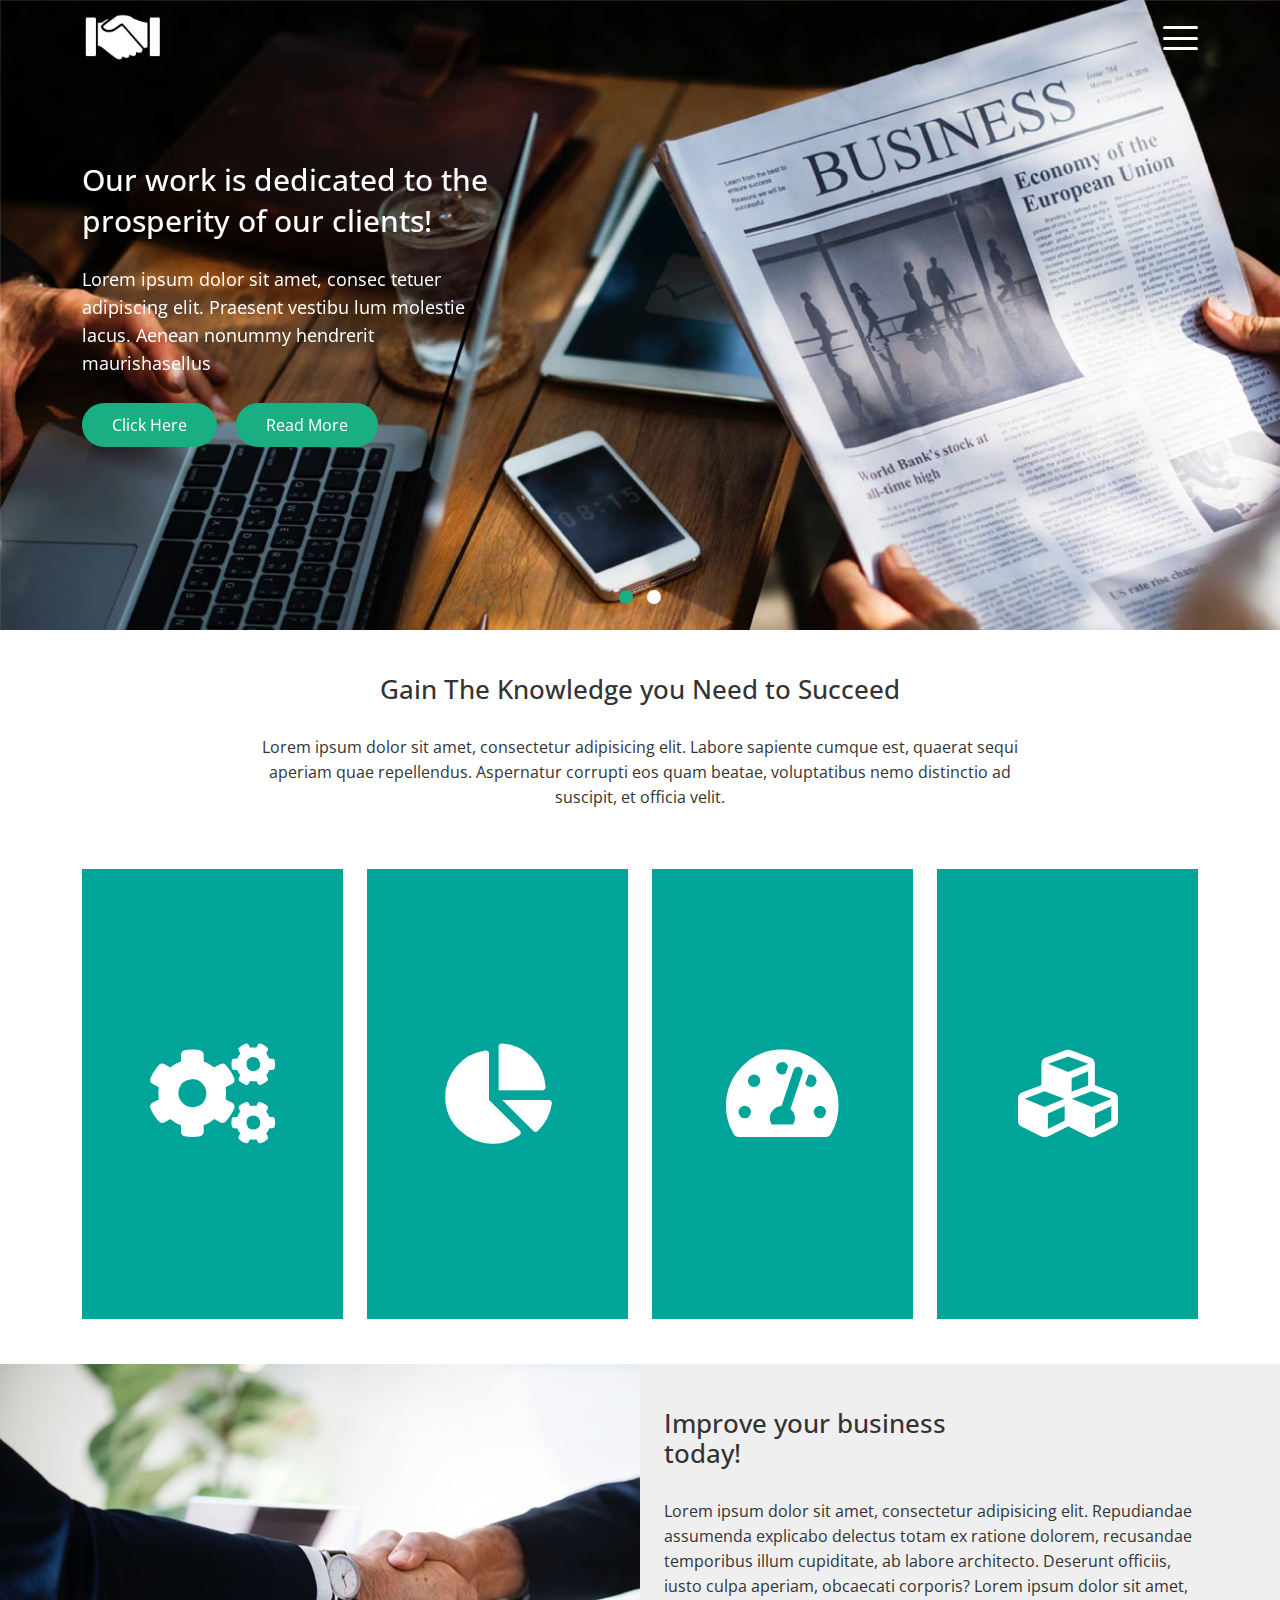
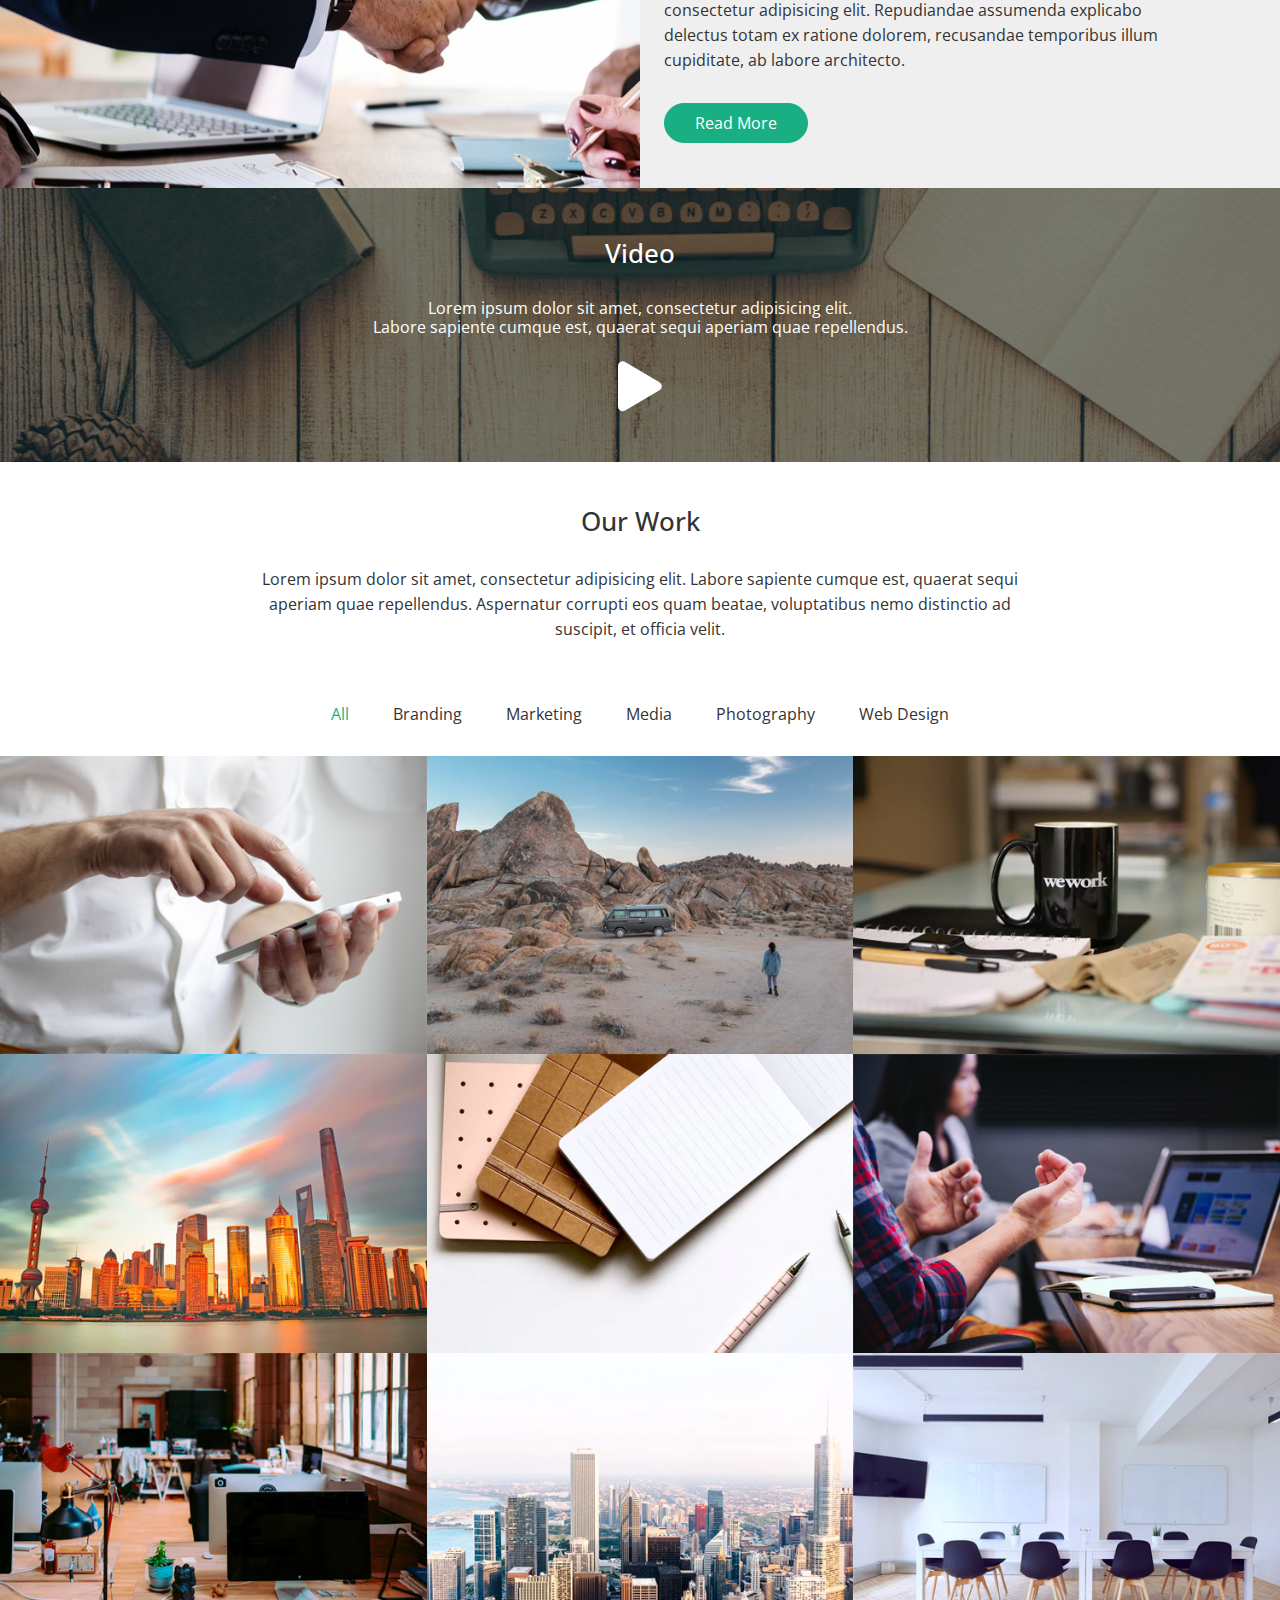
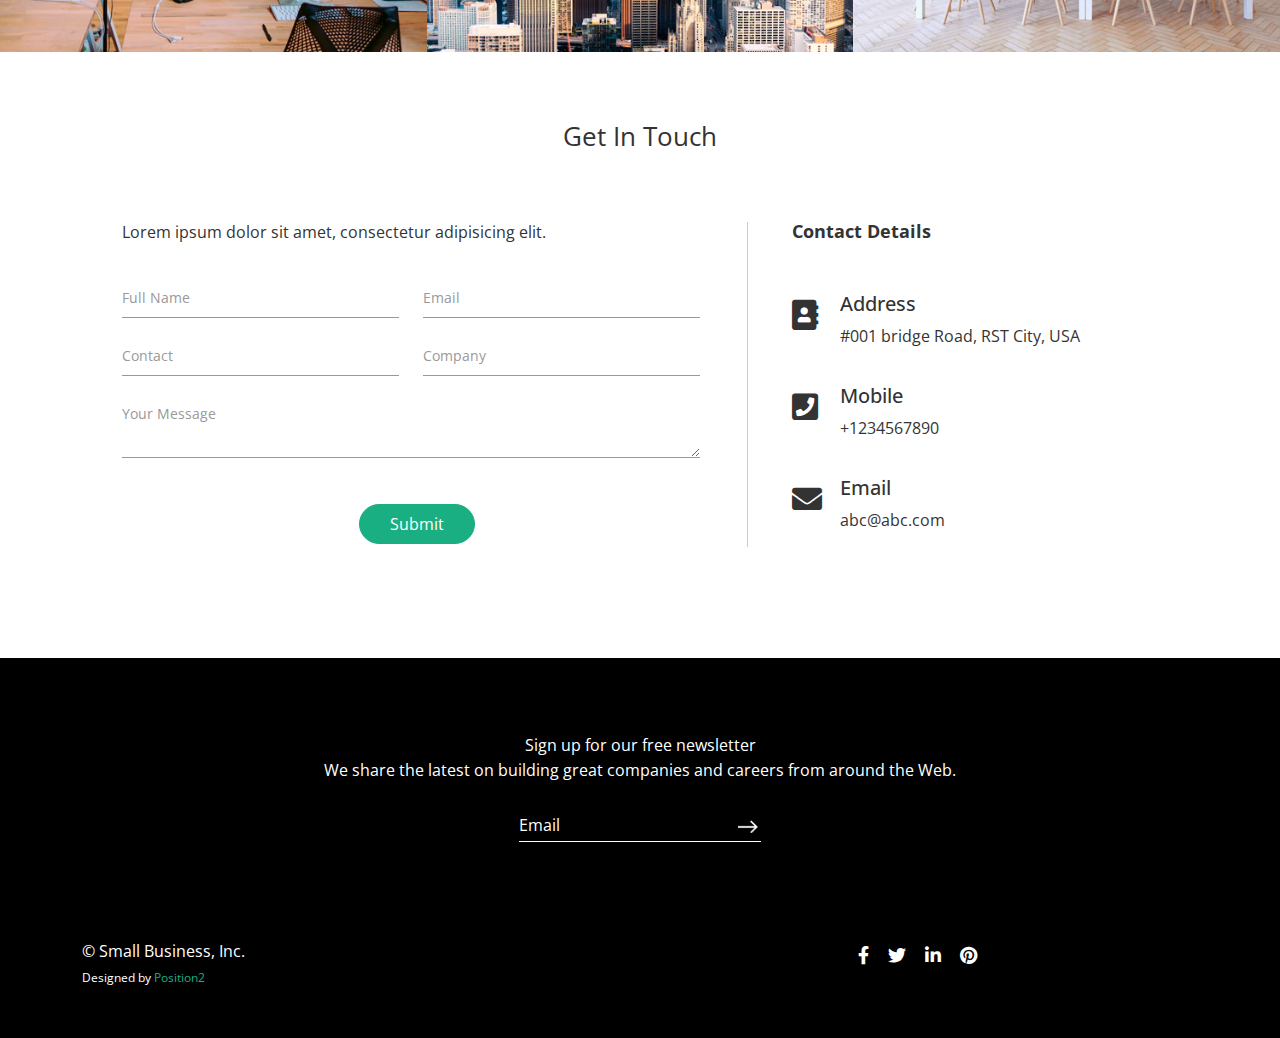
==== commit 92ad880c: "Updated Jquery v3.7.1" ====
--- a/index.html
+++ b/index.html
@@ -19,7 +19,7 @@
   <link rel="stylesheet" type="text/css" href="styles/style.css">
   <link rel="stylesheet" type="text/css" href="styles/custom-responsive-style.css">
   <link href="https://fonts.googleapis.com/css?family=Open+Sans:300,400,600,700" rel="stylesheet">
-  <script type="text/javascript" src="script/jquery-3.2.1.min.js"></script>
+  <script type="text/javascript" src="script/jquery-3.7.1.min.js"></script>
   <script type="text/javascript" src="script/all-plugins.js"></script>
   <script type="text/javascript" src="script/plugin-active.js"></script>
 </head>
@@ -71,7 +71,8 @@
                 <p> Lorem ipsum dolor sit amet, consec tetuer
                   <br /> adipiscing elit. Praesent vestibu lum molestie
                   <br />lacus. Aenean nonummy hendrerit
-                  <br />maurishasellus </p>
+                  <br />maurishasellus
+                </p>
                 <div class="bannet-cta">
                   <div class="cta-1">
                     <a href="#">Click Here</a>
@@ -90,10 +91,11 @@
           <div class="row">
             <div class="col">
               <div class="banner-text">
-                <h1>Discover the Business Secrets for <br/>Your SUCCESS!</h1>
+                <h1>Discover the Business Secrets for <br />Your SUCCESS!</h1>
                 <p>Lorem ipsum dolor sit amet, consectetur
-                  <br/>adipisicing elit. Labore sapiente cumque,
-                  <br/>sequi aperiam quae repellendus.</p>
+                  <br />adipisicing elit. Labore sapiente cumque,
+                  <br />sequi aperiam quae repellendus.
+                </p>
                 <div class="bannet-cta">
                   <div class="cta-1">
                     <a href="#">Click Here</a>
@@ -115,7 +117,9 @@
     <div class="container">
       <div class="title text-center">
         <h3>Gain The Knowledge you Need to Succeed</h3>
-        <p>Lorem ipsum dolor sit amet, consectetur adipisicing elit. Labore sapiente cumque est, quaerat sequi aperiam quae repellendus. Aspernatur corrupti eos quam beatae, voluptatibus nemo distinctio ad suscipit, et officia velit.</p>
+        <p>Lorem ipsum dolor sit amet, consectetur adipisicing elit. Labore sapiente cumque est, quaerat sequi aperiam
+          quae repellendus. Aspernatur corrupti eos quam beatae, voluptatibus nemo distinctio ad suscipit, et officia
+          velit.</p>
       </div>
       <div class="row">
         <div class="col-xs-12 col-sm-12 col-md-6 col-lg-3 col-xl-3">
@@ -125,7 +129,9 @@
             </div>
             <div class="icon-text">
               <h3>Title</h3>
-              <p>Lorem ipsum dolor sit amet, consectetur adipisicing elit. Labore sapiente cumque est, quaerat sequi aperiam quae repellendus. Aspernatur corrupti eos quam beatae, voluptatibus nemo distinctio ad suscipit, et officia velit.</p>
+              <p>Lorem ipsum dolor sit amet, consectetur adipisicing elit. Labore sapiente cumque est, quaerat sequi
+                aperiam quae repellendus. Aspernatur corrupti eos quam beatae, voluptatibus nemo distinctio ad suscipit,
+                et officia velit.</p>
               <div class="cta">
                 <a title="Read More" href="#"><i class="fa fa-arrow-right" aria-hidden="true"></i></a>
               </div>
@@ -139,7 +145,9 @@
             </div>
             <div class="icon-text">
               <h3>Title</h3>
-              <p>Lorem ipsum dolor sit amet, consectetur adipisicing elit. Labore sapiente cumque est, quaerat sequi aperiam quae repellendus. Aspernatur corrupti eos quam beatae, voluptatibus nemo distinctio ad suscipit, et officia velit.</p>
+              <p>Lorem ipsum dolor sit amet, consectetur adipisicing elit. Labore sapiente cumque est, quaerat sequi
+                aperiam quae repellendus. Aspernatur corrupti eos quam beatae, voluptatibus nemo distinctio ad suscipit,
+                et officia velit.</p>
               <div class="cta">
                 <a title="Read More" href="#"><i class="fa fa-arrow-right" aria-hidden="true"></i></a>
               </div>
@@ -153,7 +161,9 @@
             </div>
             <div class="icon-text">
               <h3>Title</h3>
-              <p>Lorem ipsum dolor sit amet, consectetur adipisicing elit. Labore sapiente cumque est, quaerat sequi aperiam quae repellendus. Aspernatur corrupti eos quam beatae, voluptatibus nemo distinctio ad suscipit, et officia velit.</p>
+              <p>Lorem ipsum dolor sit amet, consectetur adipisicing elit. Labore sapiente cumque est, quaerat sequi
+                aperiam quae repellendus. Aspernatur corrupti eos quam beatae, voluptatibus nemo distinctio ad suscipit,
+                et officia velit.</p>
               <div class="cta">
                 <a title="Read More" href="#"><i class="fa fa-arrow-right" aria-hidden="true"></i></a>
               </div>
@@ -167,7 +177,9 @@
             </div>
             <div class="icon-text">
               <h3>Title</h3>
-              <p>Lorem ipsum dolor sit amet, consectetur adipisicing elit. Labore sapiente cumque est, quaerat sequi aperiam quae repellendus. Aspernatur corrupti eos quam beatae, voluptatibus nemo distinctio ad suscipit, et officia velit.</p>
+              <p>Lorem ipsum dolor sit amet, consectetur adipisicing elit. Labore sapiente cumque est, quaerat sequi
+                aperiam quae repellendus. Aspernatur corrupti eos quam beatae, voluptatibus nemo distinctio ad suscipit,
+                et officia velit.</p>
               <div class="cta">
                 <a title="Read More" href="#"><i class="fa fa-arrow-right" aria-hidden="true"></i></a>
               </div>
@@ -187,7 +199,11 @@
         <div class="col-xs-12 col-sm-12 col-md-12 col-lg-6 col-xl-6">
           <div class="laptop-text">
             <h2>Improve your business<br class="d-none d-lg-none d-xl-block" /> today!</h2>
-            <p>Lorem ipsum dolor sit amet, consectetur adipisicing elit. Repudiandae assumenda explicabo delectus totam ex ratione dolorem, recusandae temporibus illum cupiditate, ab labore architecto. Deserunt officiis, iusto culpa aperiam, obcaecati corporis? Lorem ipsum dolor sit amet, consectetur adipisicing elit. Repudiandae assumenda explicabo delectus totam ex ratione dolorem, recusandae temporibus illum cupiditate, ab labore architecto.</p>
+            <p>Lorem ipsum dolor sit amet, consectetur adipisicing elit. Repudiandae assumenda explicabo delectus totam
+              ex ratione dolorem, recusandae temporibus illum cupiditate, ab labore architecto. Deserunt officiis, iusto
+              culpa aperiam, obcaecati corporis? Lorem ipsum dolor sit amet, consectetur adipisicing elit. Repudiandae
+              assumenda explicabo delectus totam ex ratione dolorem, recusandae temporibus illum cupiditate, ab labore
+              architecto.</p>
             <a href="#">Read More</a>
           </div>
         </div>
@@ -206,7 +222,8 @@
     <div class="video-icon">
       <h3>Video</h3>
       <p>Lorem ipsum dolor sit amet, consectetur adipisicing elit.
-        <br class="d-none d-lg-none d-xl-block" />Labore sapiente cumque est, quaerat sequi aperiam quae repellendus.</p>
+        <br class="d-none d-lg-none d-xl-block" />Labore sapiente cumque est, quaerat sequi aperiam quae repellendus.
+      </p>
       <a class="popup-youtube-wst" href="https://www.youtube.com/watch?v=ScMzIvxBSi4"><i class="fas fa-play"></i></a>
     </div>
   </section>
@@ -215,7 +232,9 @@
     <div class="container">
       <div class="title text-center">
         <h3>Our Work</h3>
-        <p>Lorem ipsum dolor sit amet, consectetur adipisicing elit. Labore sapiente cumque est, quaerat sequi aperiam quae repellendus. Aspernatur corrupti eos quam beatae, voluptatibus nemo distinctio ad suscipit, et officia velit.</p>
+        <p>Lorem ipsum dolor sit amet, consectetur adipisicing elit. Labore sapiente cumque est, quaerat sequi aperiam
+          quae repellendus. Aspernatur corrupti eos quam beatae, voluptatibus nemo distinctio ad suscipit, et officia
+          velit.</p>
       </div>
     </div>
     <div class="filter-list">
@@ -411,7 +430,8 @@
     <div class="container text-center">
       <div class="footer-text ">
         <p>Sign up for our free newsletter
-          <br class="hidden-lg-down" /> We share the latest on building great companies and careers from around the Web.</p>
+          <br class="hidden-lg-down" /> We share the latest on building great companies and careers from around the Web.
+        </p>
         <div class="email-box">
           <form action="#" method="post">
             <input required type="email">
@@ -455,4 +475,4 @@
   <!-- Footer section ends here -->
 </body>
 
-</html>+</html>
